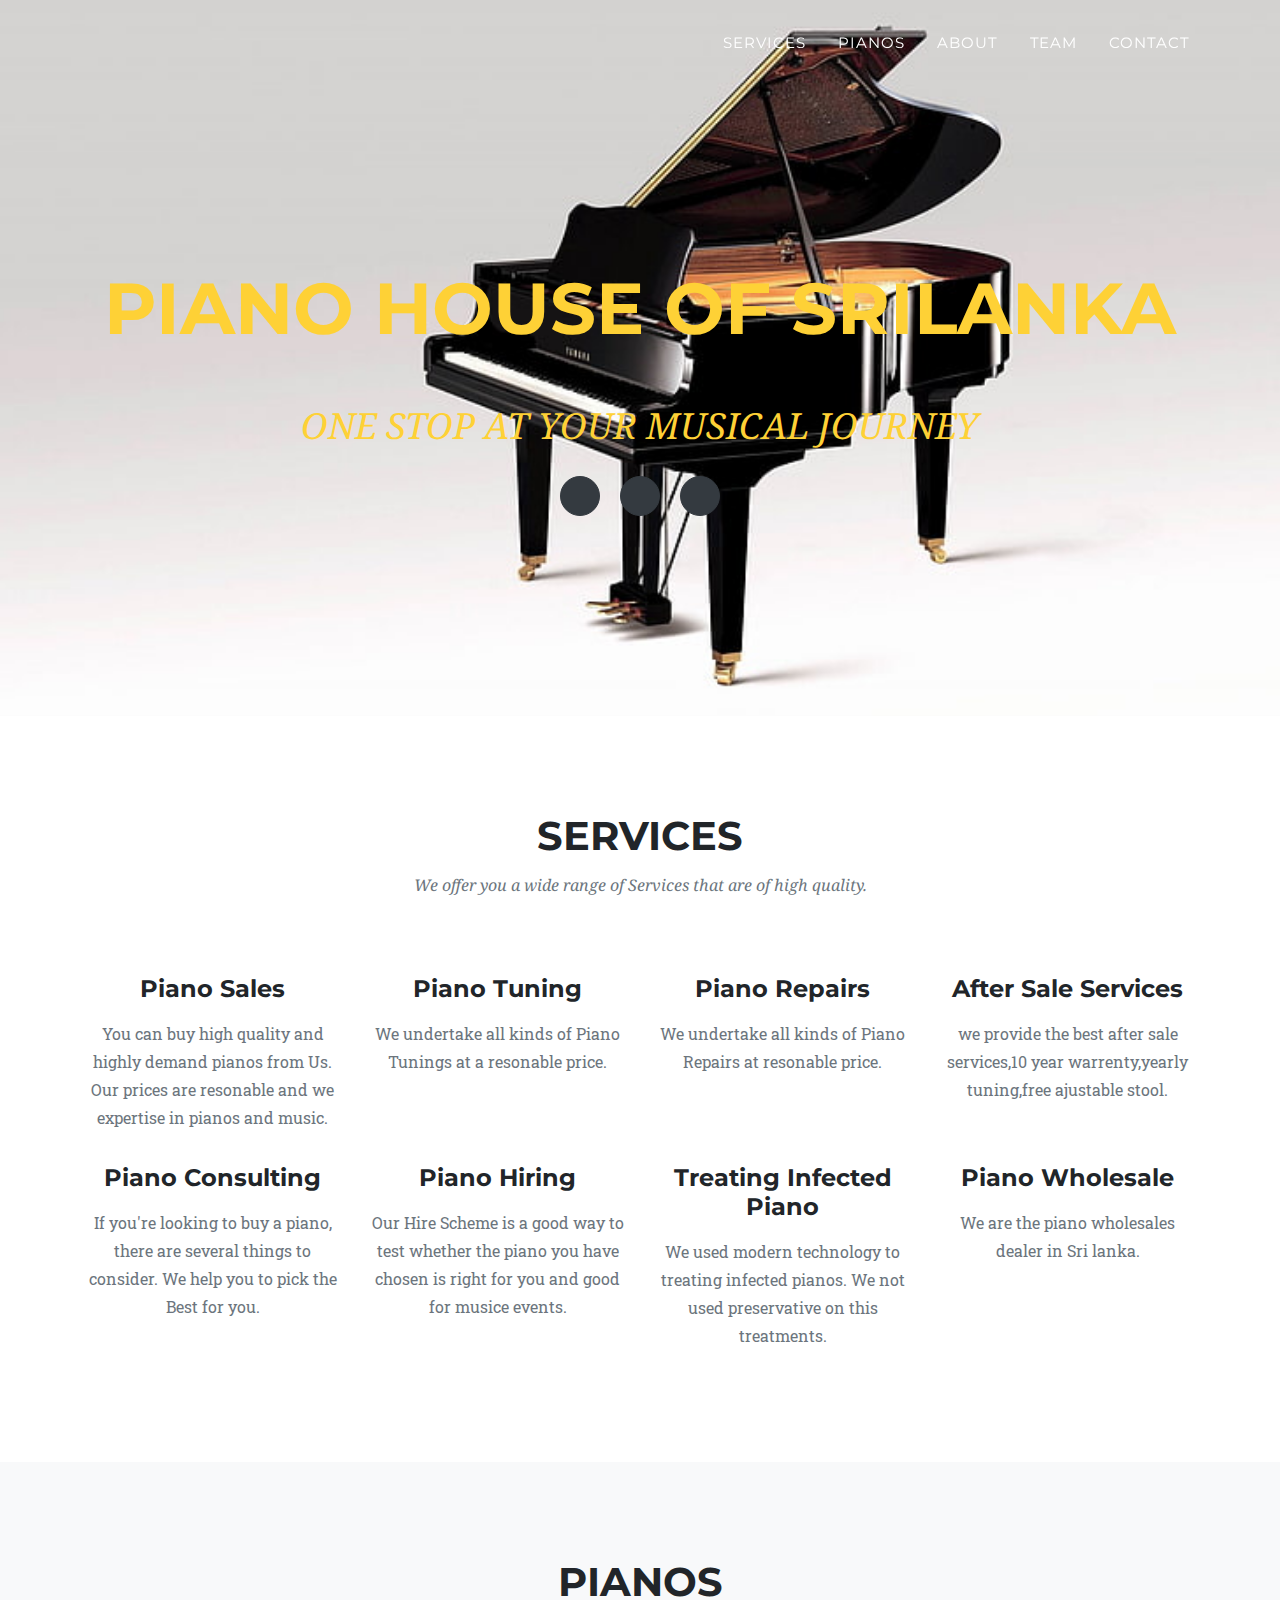
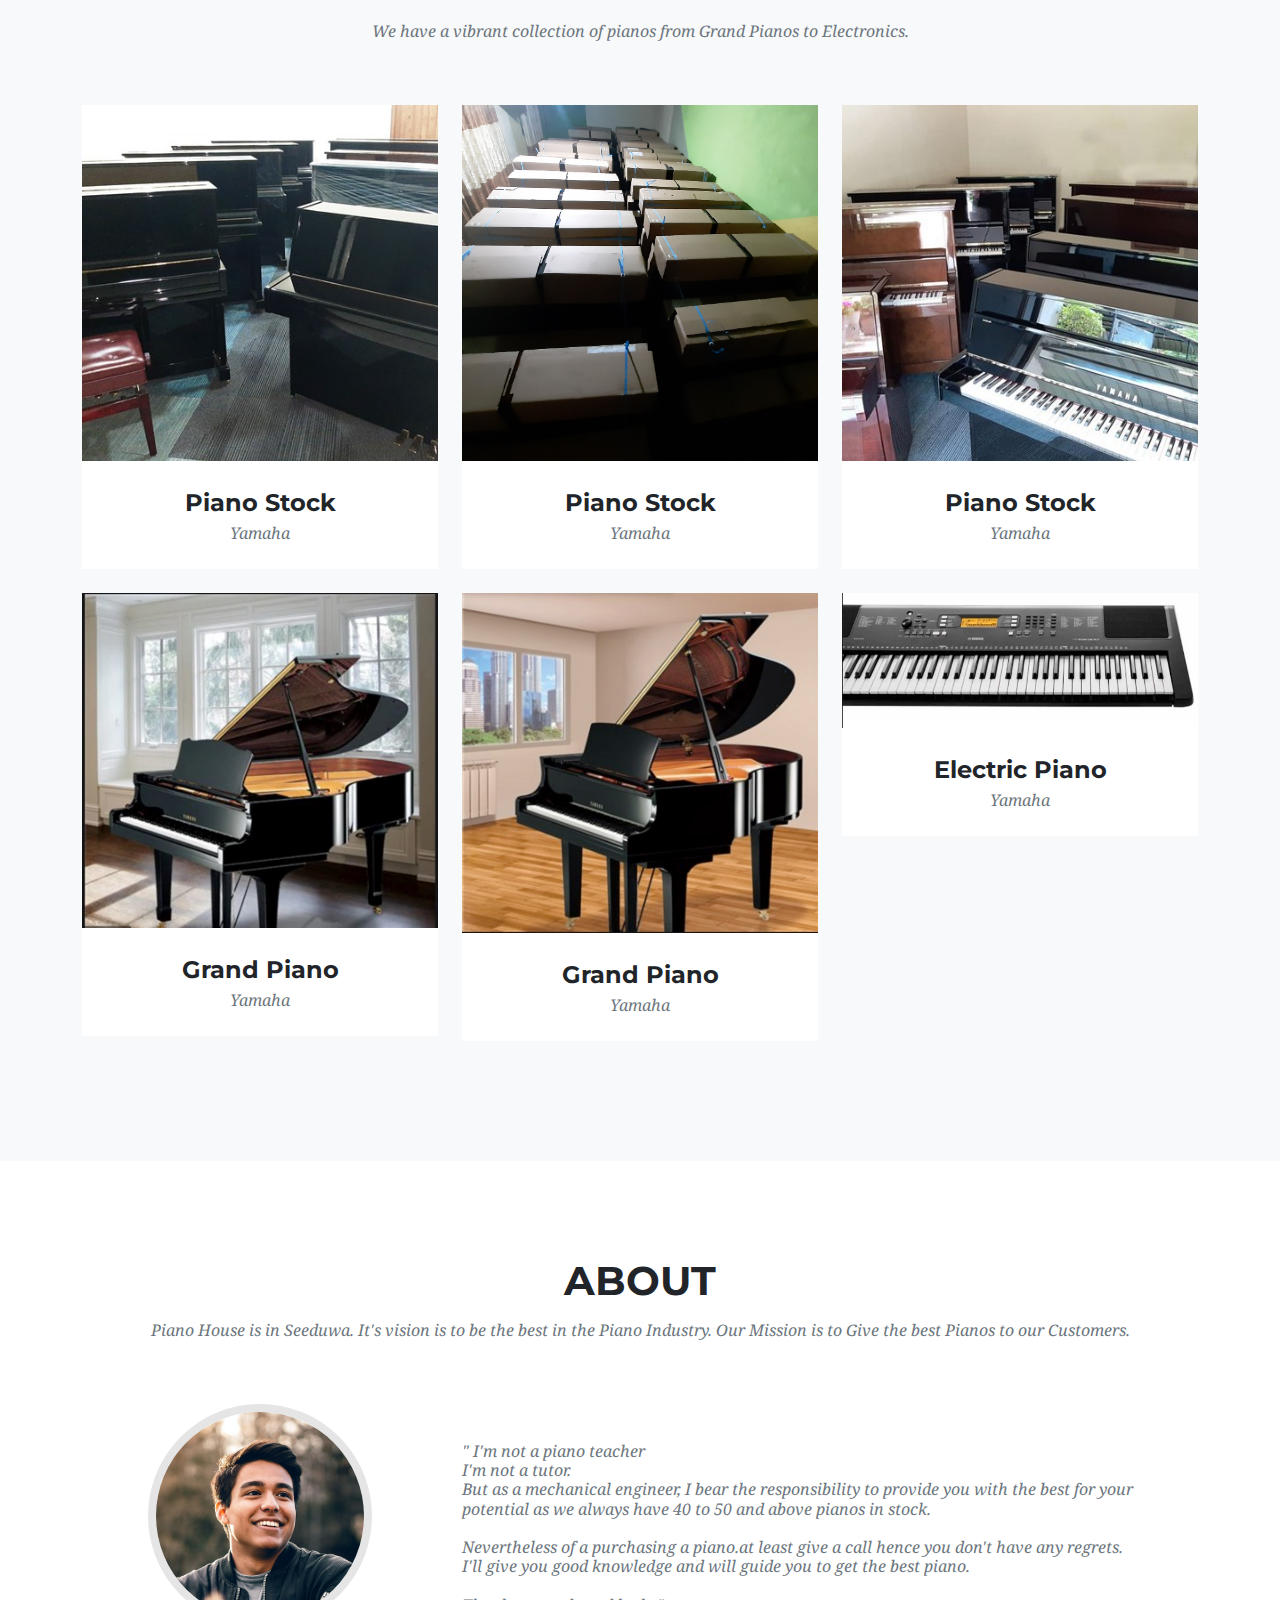
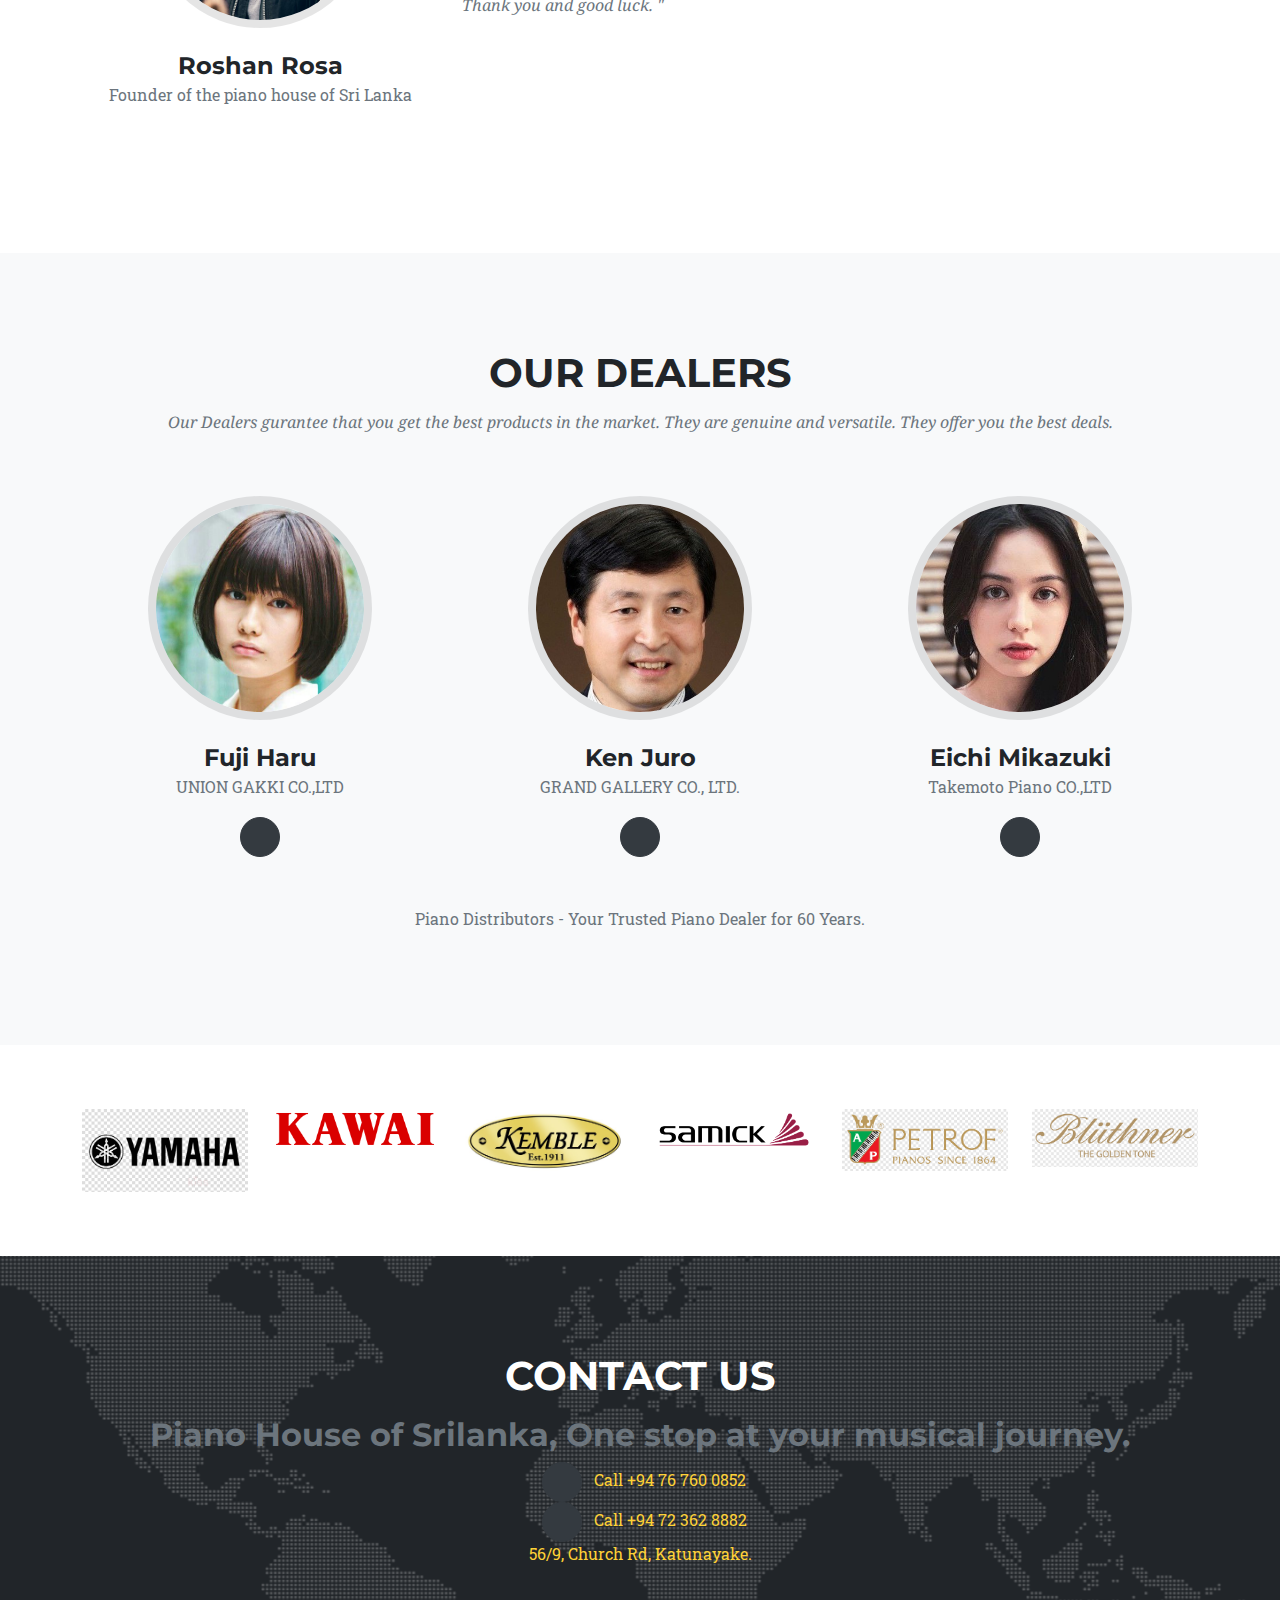
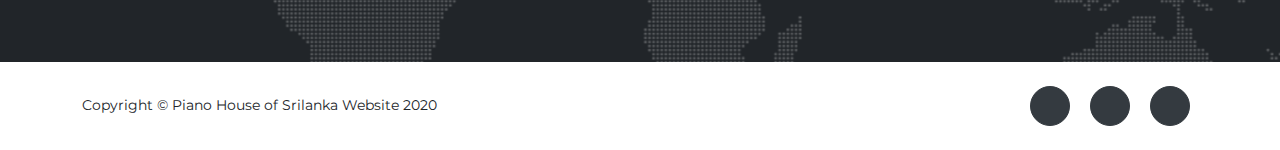
==== index.html @ be3d4d66 "adding img contacts" ====
<!DOCTYPE html>
<html lang="en">
   <head>
      <meta charset="utf-8" />
      <meta name="viewport" content="width=device-width, initial-scale=1, shrink-to-fit=no" />
      <meta name="google-site-verification" content="TEJGTUmBZfaEVVNAAMjhE0lJ-BXQefq81ctQKHA7eIo" />
      <!-- Meta Tag Manager -->
      <meta name="description" content="Piano House of Sri Lanka" />
      <meta name="description" content="buy piano" />
      <meta name="description" content="piano sale" />
      <meta name="description" content="piano for sale" />
      <meta name="description" content="piano shops" />
      <meta name="description" content="sri lanka piano shop" />
      <meta name="description" content="sri lanka piano sales" />
      <meta name="description" content="pianohouseofsrilanka" />
      <meta name="description" content="best piano sri lanka" />
      <meta name="description" content="sri lanka piano house" />
      <meta name="description" content="sri lanka piano shops" />
      <meta name="description" content="yamaha piano for sale" />
      <meta name="description" content="english piano for sale" />
      <meta name="description" content="digital pianos " />
      <meta name="description" content="digital piano for sale" />
      <meta name="description" content="electronic piano for sale" />
      <meta name="description" content="piano sale colombo" />
      <meta name="description" content="piano sale kalutara" />
      <meta name="description" content="piano sale gampaha" />
      <meta name="description" content="piano sale katunayake" />
      <meta name="description" content="piano sale galle" />
      <meta name="description" content="piano sale matara" />
      <meta name="description" content="piano sale rathnapura" />
      <meta name="description" content="piano importers" />
      <meta name="description" content="piano srilanka" />
      <meta name="description" content="piano jappan importers" />
      <meta name="author" content="Roshan Rosa" />
      <meta name="keywords" content="piano, piano sale , piano for sale, piano shops, piano shop, sri lanka piano shop ,sri lanka piano shops ,yamaha piano for sale ,english piano for sale, digital pianos,  digital piano for sale ,electronic piano for sale, piano sale ,colombo piano sale ,kalutara piano sale gampaha ,piano sale galle , piano sale matara ,piano sale rathnapura  ,piano importers" />
      <meta name="description" content="#piano for sale in sri lanka #piano shops in sri lanka #piano prices #rent a piano #yamaha pianos We appear for all mentioned above topics as www.pianosale.lk" />
      <!-- / Meta Tag Manager -->
      <meta name="author" content="Ayola Jayamaha" />
      <!-- Font Awesome icons (free version)-->
      <script src="https://use.fontawesome.com/releases/v5.12.1/js/all.js" crossorigin="anonymous"></script>
      <!-- Google fonts-->
      <link href="https://fonts.googleapis.com/css?family=Montserrat:400,700" rel="stylesheet" type="text/css" />
      <link href="https://fonts.googleapis.com/css?family=Droid+Serif:400,700,400italic,700italic" rel="stylesheet" type="text/css" />
      <link href="https://fonts.googleapis.com/css?family=Roboto+Slab:400,100,300,700" rel="stylesheet" type="text/css" />
      <!-- Core theme CSS (includes Bootstrap)-->
      <link href="css/styles.css" rel="stylesheet" />
   </head>
   <body id="page-top">
      <!-- Navigation-->
      <nav class="navbar navbar-expand-lg navbar-dark fixed-top" id="mainNav">
         <div class="container">
            <a class="navbar-brand js-scroll-trigger" href="#page-top"></a><button class="navbar-toggler navbar-toggler-right" type="button" data-toggle="collapse" data-target="#navbarResponsive" aria-controls="navbarResponsive" aria-expanded="false" aria-label="Toggle navigation">Menu<i class="fas fa-bars ml-1"></i></button>
            <div class="collapse navbar-collapse" id="navbarResponsive">
               <ul class="navbar-nav text-uppercase ml-auto">
                  <li class="nav-item"><a class="nav-link js-scroll-trigger" href="#services">Services</a></li>
                  <li class="nav-item"><a class="nav-link js-scroll-trigger" href="#portfolio">Pianos</a></li>
                  <li class="nav-item"><a class="nav-link js-scroll-trigger" href="#about">About</a></li>
                  <li class="nav-item"><a class="nav-link js-scroll-trigger" href="#team">Team</a></li>
                  <li class="nav-item"><a class="nav-link js-scroll-trigger" href="#contact">Contact</a></li>
               </ul>
            </div>
         </div>
      </nav>
      <!-- Masthead-->
      <header class="masthead">
         <div class="container">
            <div class="masthead-heading text-uppercase">piano house of srilanka</div>
            <div class="masthead-subheading text-uppercase">one stop at your musical journey</div>
            
            <a class="btn btn-dark btn-social mx-2" href="https://www.facebook.com/pianohouseofsrilanka/"><i class="fab fa-twitter" style="color:yellow" ></i></a>
            <a class="btn btn-dark btn-social mx-2" href="https://www.facebook.com/pianohouseofsrilanka/"><i class="fab fa-facebook-f" style="color:yellow" ></i></a>
           <a class="btn btn-dark btn-social mx-2" href="https://www.instagram.com/piano_house_of_srilanka/?igshid=o3puagsp9j3v"><i class="fab fa-instagram-square" style="color:yellow" ></i></a>
                          </div>
         </div>
      </header>
      <!-- Services-->
      <section class="page-section" id="services">
         <div class="container">
            <div class="text-center">
               <h2 class="section-heading text-uppercase">Services</h2>
               <h3 class="section-subheading text-muted">We offer you a wide range of Services that are of high quality.</h3>
            </div>
            <div class="row text-center">
               <div class="col-md-3">
                  <span class="fa-stack fa-4x"><i class="fas fa-circle fa-stack-2x text-primary"></i><i class="fas fa-shopping-cart fa-stack-1x fa-inverse"></i><i class="fas fa-lightbulb"></i></span>
                  <h4 class="my-3">Piano Sales</h4>
                  <p class="text-muted">You can buy high quality and highly demand pianos from Us. Our prices are resonable and we expertise in pianos and music.</p>
               </div>
               <div class="col-md-3">
                  <span class="fa-stack fa-4x"><i class="fas fa-circle fa-stack-2x text-primary"></i><i class="fas fa-laptop fa-stack-1x fa-inverse"></i></span>
                  <h4 class="my-3">Piano Tuning</h4>
                  <p class="text-muted">We undertake all kinds of Piano Tunings at a resonable price.</p>
               </div>
               <div class="col-md-3">
                  <span class="fa-stack fa-4x"><i class="fas fa-circle fa-stack-2x text-primary"></i><i class="fas fa-lightbulb fa-stack-1x fa-inverse"></i></span>
                  <h4 class="my-3">Piano Repairs</h4>
                  <p class="text-muted">We undertake all kinds of Piano Repairs at resonable price.</p>
               </div>
               <div class="col-md-3">
                  <span class="fa-stack fa-4x"><i class="fas fa-circle fa-stack-2x text-primary"></i><i class="fas fas fa-concierge-bell fa-stack-1x fa-inverse"></i></span>
                  <h4 class="my-3">After Sale Services</h4>
                  <p class="text-muted">we provide the best after sale services,10 year warrenty,yearly tuning,free ajustable stool.</p>
               </div>
               <div class="col-md-3">
                  <span class="fa-stack fa-4x"><i class="fas fa-circle fa-stack-2x text-primary"></i><i class="fas fa-chalkboard-teacher fa-stack-1x fa-inverse"></i><i class="fas fa-lightbulb"></i></span>
                  <h4 class="my-3">Piano Consulting</h4>
                  <p class="text-muted">If you're looking to buy a piano, there are several things to consider. We help you to pick the Best for you.</p>
               </div>
               <div class="col-md-3">
                  <span class="fa-stack fa-4x"><i class="fas fa-circle fa-stack-2x text-primary"></i><i class="fas fa-dolly-flatbed fa-stack-1x fa-inverse"></i></span>
                  <h4 class="my-3">Piano Hiring</h4>
                  <p class="text-muted">Our Hire Scheme is a good way to test whether the piano you have chosen is right for you and good for musice events.</p>
               </div>
               <div class="col-md-3">
                  <span class="fa-stack fa-4x"><i class="fas fa-circle fa-stack-2x text-primary"></i><i class="fas fa-clinic-medical fa-stack-1x fa-inverse"></i></span>
                  <h4 class="my-3">Treating Infected Piano</h4>
                  <p class="text-muted">We used modern technology to treating infected pianos. We not used preservative on this treatments.</p>
               </div>
               <div class="col-md-3">
                  <span class="fa-stack fa-4x"><i class="fas fa-circle fa-stack-2x text-primary"></i><i class="fas fa-cubes fa-stack-1x fa-inverse"></i></span>
                  <h4 class="my-3">Piano Wholesale</h4>
                  <p class="text-muted">We are the piano wholesales dealer in Sri lanka.</p>
               </div>
            </div>
         </div>
      </section>
      <!-- Pianos Grid-->
      <section class="page-section bg-light" id="portfolio">
         <div class="container">
            <div class="text-center">
               <h2 class="section-heading text-uppercase">Pianos</h2>
               <h3 class="section-subheading text-muted">We have a vibrant collection of pianos from Grand Pianos to Electronics.</h3>
            </div>
            <div class="row">
               <div class="col-lg-4 col-sm-6 mb-4">
                  <div class="portfolio-item">
                     <a class="portfolio-link" data-toggle="modal" href="#portfolioModal1"
                        >
                        <div class="portfolio-hover">
                           <div class="portfolio-hover-content"><i class="fas fa-plus fa-3x"></i></div>
                        </div>
                        <img class="img-fluid" src="assets/img/portfolio/ph-stock-1.jpg" alt=""
                           />
                     </a>
                     <div class="portfolio-caption">
                        <div class="portfolio-caption-heading">Piano Stock</div>
                        <div class="portfolio-caption-subheading text-muted">Yamaha</div>
                     </div>
                  </div>
               </div>
               <div class="col-lg-4 col-sm-6 mb-4">
                  <div class="portfolio-item">
                     <a class="portfolio-link" data-toggle="modal" href="#portfolioModal1"
                        >
                        <div class="portfolio-hover">
                           <div class="portfolio-hover-content"><i class="fas fa-plus fa-3x"></i></div>
                        </div>
                        <img class="img-fluid" src="assets/img/portfolio/ph-stock-2.jpg" alt=""
                           />
                     </a>
                     <div class="portfolio-caption">
                        <div class="portfolio-caption-heading">Piano Stock</div>
                        <div class="portfolio-caption-subheading text-muted">Yamaha</div>
                     </div>
                  </div>
               </div>
               <div class="col-lg-4 col-sm-6 mb-4">
                  <div class="portfolio-item">
                     <a class="portfolio-link" data-toggle="modal" href="#portfolioModal1"
                        >
                        <div class="portfolio-hover">
                           <div class="portfolio-hover-content"><i class="fas fa-plus fa-3x"></i></div>
                        </div>
                        <img class="img-fluid" src="assets/img/portfolio/ph-stock-3.jpg" alt=""
                           />
                     </a>
                     <div class="portfolio-caption">
                        <div class="portfolio-caption-heading">Piano Stock</div>
                        <div class="portfolio-caption-subheading text-muted">Yamaha</div>
                     </div>
                  </div>
               </div>
               <div class="col-lg-4 col-sm-6 mb-4">
                  <div class="portfolio-item">
                     <a class="portfolio-link" data-toggle="modal" href="#portfolioModal1"
                        >
                        <div class="portfolio-hover">
                           <div class="portfolio-hover-content"><i class="fas fa-plus fa-3x"></i></div>
                        </div>
                        <img class="img-fluid" src="assets/img/portfolio/GrandPiano1.jpeg" alt=""
                           />
                     </a>
                     <div class="portfolio-caption">
                        <div class="portfolio-caption-heading">Grand Piano</div>
                        <div class="portfolio-caption-subheading text-muted">Yamaha</div>
                     </div>
                  </div>
               </div>
               <div class="col-lg-4 col-sm-6 mb-4">
                  <div class="portfolio-item">
                     <a class="portfolio-link" data-toggle="modal" href="#portfolioModal2"
                        >
                        <div class="portfolio-hover">
                           <div class="portfolio-hover-content"><i class="fas fa-plus fa-3x"></i></div>
                        </div>
                        <img class="img-fluid" src="assets/img/portfolio/GrandPiano2.jpeg" alt=""
                           />
                     </a>
                     <div class="portfolio-caption">
                        <div class="portfolio-caption-heading">Grand Piano</div>
                        <div class="portfolio-caption-subheading text-muted">Yamaha</div>
                     </div>
                  </div>
               </div>
               <div class="col-lg-4 col-sm-6 mb-4">
                  <div class="portfolio-item">
                     <a class="portfolio-link" data-toggle="modal" href="#portfolioModal3"
                        >
                        <div class="portfolio-hover">
                           <div class="portfolio-hover-content"><i class="fas fa-plus fa-3x"></i></div>
                        </div>
                        <img class="img-fluid" src="assets/img/portfolio/ElectricPiano1.jpeg" alt=""
                           />
                     </a>
                     <div class="portfolio-caption">
                        <div class="portfolio-caption-heading">Electric Piano</div>
                        <div class="portfolio-caption-subheading text-muted">Yamaha</div>
                     </div>
                  </div>
               </div>
               
            </div>
         </div>
      </section>
      <!-- About-->
      <section class="page-section" id="about">
         <div class="container">
            <div class="text-center">
               <h2 class="section-heading text-uppercase">About</h2>
               <h3 class="section-subheading text-muted">Piano House is in Seeduwa. It's vision is to be the best in the Piano Industry. Our Mission is to Give the best Pianos to our Customers.</h3>
            </div>
             <div class="row">
            <div class="col-lg-4 col-sm-6">
               <div class="team-member">
                  <img class="mx-auto rounded-circle" src="assets/img/team/2.jpg" alt="" />
                  <h4>Roshan Rosa</h4>
                  <p class="text-muted">Founder of the piano house of Sri Lanka</p>
               </div>
            </div>
            
            <div class="col-lg-8 col-sm-6">
                  <h3 class="section-subheading text-muted">
                      <br/><br/>" I'm not a piano teacher<br/>
                      I'm not a tutor.<br/>
                      But as a mechanical engineer, I bear the responsibility to provide you with the best for your potential as we always have 40 to 50 and above pianos in stock.<br/><br/>
                      Nevertheless of a purchasing a piano.at least give a call hence you don't have any regrets.<br/>
                      I'll give you good knowledge and will guide you to get the best piano.<br/><br/>
                      Thank you and good luck. "<br/>
                      </h3>
               </div>
            </div>
             </div>
         </div>
      </section>
      <!-- Team-->
      <section class="page-section bg-light" id="team">
         <div class="container">
            <div class="text-center">
               <h2 class="section-heading text-uppercase">Our Dealers</h2>
               <h3 class="section-subheading text-muted">Our Dealers gurantee that you get the best products in the market. They are genuine and versatile. They offer you the best deals.</h3>
            </div>
            <div class="row">
               <div class="col-lg-4">
                  <div class="team-member">
                     <img class="mx-auto rounded-circle" src="assets/img/team/4.jpg" alt="" />
                     <h4>Fuji Haru</h4>
                     <p class="text-muted">UNION GAKKI CO.,LTD</p>
                     <a class="btn btn-dark btn-social mx-2" href="http://www.piano-pc.co.jp/english/"><i class="fab fa-internet-explorer"></i></a>
                  </div>
               </div>
               <div class="col-lg-4">
                  <div class="team-member">
                     <img class="mx-auto rounded-circle" src="assets/img/team/5.jpg" alt="" />
                     <h4>Ken Juro</h4>
                     <p class="text-muted">GRAND GALLERY CO., LTD.</p>
                     <a class="btn btn-dark btn-social mx-2" href="http://export.grandg.com/en/"><i class="fab fa-internet-explorer"></i></a>
                  </div>
               </div>
               <div class="col-lg-4">
                  <div class="team-member">
                     <img class="mx-auto rounded-circle" src="assets/img/team/6.jpg" alt="" />
                     <h4>Eichi Mikazuki</h4>
                     <p class="text-muted">Takemoto Piano CO.,LTD</p>
                     <a class="btn btn-dark btn-social mx-2" href="http://www.used-piano.com/"><i class="fab fa-internet-explorer"></i></a>
                  </div>
               </div>
            </div>
            <div class="row">
               <div class="col-lg-8 mx-auto text-center">
                  <p class="large text-muted">Piano Distributors - Your Trusted Piano Dealer for 60 Years.</p>
               </div>
            </div>
         </div>
      </section>
      <!-- Partners-->
      <section class="py-5">
         <div class="container">
            <div class="row">
               <div class="col-md-2 col-sm-6 my-3">
                  <a href="#!"><img class="img-fluid d-block mx-auto" src="assets/img/logos/kissclipart-yamaha-corporation-logo-musical-instruments-audiov-2fdc190989fdd076.png" alt="" /></a>
               </div>
               <div class="col-md-2 col-sm-6 my-3">
                  <a href="#!"><img class="img-fluid d-block mx-auto" src="assets/img/logos/KAWAI-Logo.svg - Copy - Copy.png" alt="" /></a>
               </div>
               <div class="col-md-2 col-sm-6 my-3">
                  <a href="#!"><img class="img-fluid d-block mx-auto" src="assets/img/logos/Kemble_logo - Copy.jpg" alt="" /></a>
               </div>
               <div class="col-md-2 col-sm-6 my-3">
                  <a href="#!"><img class="img-fluid d-block mx-auto" src="assets/img/logos/Samick_logo_2.png" alt="" /></a>
               </div>
               <div class="col-md-2 col-sm-6 my-3">
                  <a href="#!"><img class="img-fluid d-block mx-auto" src="assets/img/logos/petrof-hradec-kralove-piano-maintenance-c-bechstein-piano-png-clip-art.png" alt="" /></a>
               </div>
               <div class="col-md-2 col-sm-6 my-3">
                  <a href="#!"><img class="img-fluid d-block mx-auto" src="assets/img/logos/png-transparent-bluthner-grand-piano-fazioli-pipe-organ-kawai-musical-instruments-text-piano-logo.png" alt="" /></a>
               </div>
            </div>
         </div>
      </section>
      <!-- Contact-->
      <section class="page-section" id="contact">
         <div class="container">
            <div class="text-center">
               <h2 class="section-heading text-uppercase">Contact Us</h2>
               <h2 class="section-subheading text-muted">Piano House of Srilanka, One stop at your musical journey.</h2>
                <a class="btn btn-dark btn-social mx-2" href="tel:+94767600852"><i class="fab fa-call" style="color:yellow" ></i></a>
                <a href="tel:+94767600852">Call +94 76 760 0852</a>
                
                <br/>
               <a class="btn btn-dark btn-social mx-2" href="tel:+94723628882">
                   <i class="fab fa-mobile" style="color:yellow"></i></a>
               <a href="tel:+94723628882">Call +94 72 362 8882</a>
               
               <br/>
               <a href="https://www.google.com/maps/place/Piano+House+of+Sri+Lanka/@7.1425264,79.8781505,15z/data=!4m5!3m4!1s0x0:0x9ba2bb009763ac08!8m2!3d7.1425264!4d79.8781505">56/9, Church Rd, Katunayake.</a><br/>
            </div>
           
         </div>
      </section>
      <!-- Footer-->
      <footer class="footer py-4">
         <div class="container">
            <div class="row align-items-center">
               <div class="col-lg-6 text-lg-left">Copyright © Piano House of Srilanka Website 2020</div>
               <div class="col-lg-2 my-3 my-lg-0">
                  
               </div>
               <div class="col-lg-4 text-lg-right">
                   <a class="btn btn-dark btn-social mx-2" href="https://www.facebook.com/pianohouseofsrilanka/"><i class="fab fa-twitter"></i></a>
                   <a class="btn btn-dark btn-social mx-2" href="https://www.facebook.com/pianohouseofsrilanka/"><i class="fab fa-facebook-f"></i></a>
                   <a class="btn btn-dark btn-social mx-2" href="https://www.instagram.com/piano_house_of_srilanka/?igshid=o3puagsp9j3v"><i class="fab fa-instagram-square"></i></a>
                   </div>
            </div>
         </div>
      </footer>
      <!-- Portfolio Modals--><!-- Modal 1-->
      <div class="portfolio-modal modal fade" id="portfolioModal1" tabindex="-1" role="dialog" aria-hidden="true">
         <div class="modal-dialog">
            <div class="modal-content">
               <div class="close-modal" data-dismiss="modal"><img src="assets/img/close-icon.svg" /></div>
               <div class="container">
                  <div class="row justify-content-center">
                     <div class="col-lg-8">
                        <div class="modal-body">
                           <!-- Project Details Go Here-->
                           <h2 class="text-uppercase">Piano Stock</h2>
                           <p class="item-intro text-muted">New Stock Just Arrived!</p>
                           <img class="img-fluid d-block mx-auto" src="assets/img/portfolio/01-full.jpg" alt="" />
                           <p> Best Upright Piano collection you could find in SriLanka.
                           Best pianos of Samick, Petrof and Bliithner.
                           Avialable to prices which you can afford.<br/>

                           New Stock Just Arrived!<br/>
                           Shipped from Singappore.<br/>
                           With best priceses in SriLankan Piano market ever.
                           Now you can afford the best of the best.<br/>
                           Hurry Up<br/>

                           Upright collection of Yamaha, Kawaki and Kemble.<br/>
                           Avialable at the store it self at the moment.<br/>
                           With reasonable priceses.<br/></p>
                           <ul class="list-inline">
                              <li>Date: September 2020</li>
                              <li>Category: Piano Stocks</li>
                           </ul>
                           <button class="btn btn-primary" data-dismiss="modal" type="button"><i class="fas fa-times mr-1"></i>Close Infor</button>
                        </div>
                     </div>
                  </div>
               </div>
            </div>
         </div>
      </div>
      <!-- Modal 2-->
      <div class="portfolio-modal modal fade" id="portfolioModal2" tabindex="-1" role="dialog" aria-hidden="true">
         <div class="modal-dialog">
            <div class="modal-content">
               <div class="close-modal" data-dismiss="modal"><img src="assets/img/close-icon.svg" /></div>
               <div class="container">
                  <div class="row justify-content-center">
                     <div class="col-lg-8">
                        <div class="modal-body">
                           <!-- Project Details Go Here-->
                           <h2 class="text-uppercase">Project Name</h2>
                           <p class="item-intro text-muted">Lorem ipsum dolor sit amet consectetur.</p>
                           <img class="img-fluid d-block mx-auto" src="assets/img/portfolio/02-full.jpg" alt="" />
                           <p>Use this area to describe your project. Lorem ipsum dolor sit amet, consectetur adipisicing elit. Est blanditiis dolorem culpa incidunt minus dignissimos deserunt repellat aperiam quasi sunt officia expedita beatae cupiditate, maiores repudiandae, nostrum, reiciendis facere nemo!</p>
                           <ul class="list-inline">
                              <li>Date: January 2020</li>
                              <li>Client: Explore</li>
                              <li>Category: Graphic Design</li>
                           </ul>
                           <button class="btn btn-primary" data-dismiss="modal" type="button"><i class="fas fa-times mr-1"></i>Close Project</button>
                        </div>
                     </div>
                  </div>
               </div>
            </div>
         </div>
      </div>
      <!-- Modal 3-->
      <div class="portfolio-modal modal fade" id="portfolioModal3" tabindex="-1" role="dialog" aria-hidden="true">
         <div class="modal-dialog">
            <div class="modal-content">
               <div class="close-modal" data-dismiss="modal"><img src="assets/img/close-icon.svg" /></div>
               <div class="container">
                  <div class="row justify-content-center">
                     <div class="col-lg-8">
                        <div class="modal-body">
                           <!-- Project Details Go Here-->
                           <h2 class="text-uppercase">Project Name</h2>
                           <p class="item-intro text-muted">Lorem ipsum dolor sit amet consectetur.</p>
                           <img class="img-fluid d-block mx-auto" src="assets/img/portfolio/03-full.jpg" alt="" />
                           <p>Use this area to describe your project. Lorem ipsum dolor sit amet, consectetur adipisicing elit. Est blanditiis dolorem culpa incidunt minus dignissimos deserunt repellat aperiam quasi sunt officia expedita beatae cupiditate, maiores repudiandae, nostrum, reiciendis facere nemo!</p>
                           <ul class="list-inline">
                              <li>Date: January 2020</li>
                              <li>Client: Finish</li>
                              <li>Category: Identity</li>
                           </ul>
                           <button class="btn btn-primary" data-dismiss="modal" type="button"><i class="fas fa-times mr-1"></i>Close Project</button>
                        </div>
                     </div>
                  </div>
               </div>
            </div>
         </div>
      </div>
      <!-- Modal 4-->
      <div class="portfolio-modal modal fade" id="portfolioModal4" tabindex="-1" role="dialog" aria-hidden="true">
         <div class="modal-dialog">
            <div class="modal-content">
               <div class="close-modal" data-dismiss="modal"><img src="assets/img/close-icon.svg" /></div>
               <div class="container">
                  <div class="row justify-content-center">
                     <div class="col-lg-8">
                        <div class="modal-body">
                           <!-- Project Details Go Here-->
                           <h2 class="text-uppercase">Project Name</h2>
                           <p class="item-intro text-muted">Lorem ipsum dolor sit amet consectetur.</p>
                           <img class="img-fluid d-block mx-auto" src="assets/img/portfolio/04-full.jpg" alt="" />
                           <p>Use this area to describe your project. Lorem ipsum dolor sit amet, consectetur adipisicing elit. Est blanditiis dolorem culpa incidunt minus dignissimos deserunt repellat aperiam quasi sunt officia expedita beatae cupiditate, maiores repudiandae, nostrum, reiciendis facere nemo!</p>
                           <ul class="list-inline">
                              <li>Date: January 2020</li>
                              <li>Client: Lines</li>
                              <li>Category: Branding</li>
                           </ul>
                           <button class="btn btn-primary" data-dismiss="modal" type="button"><i class="fas fa-times mr-1"></i>Close Project</button>
                        </div>
                     </div>
                  </div>
               </div>
            </div>
         </div>
      </div>
      <!-- Modal 5-->
      <div class="portfolio-modal modal fade" id="portfolioModal5" tabindex="-1" role="dialog" aria-hidden="true">
         <div class="modal-dialog">
            <div class="modal-content">
               <div class="close-modal" data-dismiss="modal"><img src="assets/img/close-icon.svg" /></div>
               <div class="container">
                  <div class="row justify-content-center">
                     <div class="col-lg-8">
                        <div class="modal-body">
                           <!-- Project Details Go Here-->
                           <h2 class="text-uppercase">Project Name</h2>
                           <p class="item-intro text-muted">Lorem ipsum dolor sit amet consectetur.</p>
                           <img class="img-fluid d-block mx-auto" src="assets/img/portfolio/05-full.jpg" alt="" />
                           <p>Use this area to describe your project. Lorem ipsum dolor sit amet, consectetur adipisicing elit. Est blanditiis dolorem culpa incidunt minus dignissimos deserunt repellat aperiam quasi sunt officia expedita beatae cupiditate, maiores repudiandae, nostrum, reiciendis facere nemo!</p>
                           <ul class="list-inline">
                              <li>Date: January 2020</li>
                              <li>Client: Southwest</li>
                              <li>Category: Website Design</li>
                           </ul>
                           <button class="btn btn-primary" data-dismiss="modal" type="button"><i class="fas fa-times mr-1"></i>Close Project</button>
                        </div>
                     </div>
                  </div>
               </div>
            </div>
         </div>
      </div>
      <!-- Modal 6-->
      <div class="portfolio-modal modal fade" id="portfolioModal6" tabindex="-1" role="dialog" aria-hidden="true">
         <div class="modal-dialog">
            <div class="modal-content">
               <div class="close-modal" data-dismiss="modal"><img src="assets/img/close-icon.svg" /></div>
               <div class="container">
                  <div class="row justify-content-center">
                     <div class="col-lg-8">
                        <div class="modal-body">
                           <!-- Project Details Go Here-->
                           <h2 class="text-uppercase">Project Name</h2>
                           <p class="item-intro text-muted">Lorem ipsum dolor sit amet consectetur.</p>
                           <img class="img-fluid d-block mx-auto" src="assets/img/portfolio/06-full.jpg" alt="" />
                           <p>Use this area to describe your project. Lorem ipsum dolor sit amet, consectetur adipisicing elit. Est blanditiis dolorem culpa incidunt minus dignissimos deserunt repellat aperiam quasi sunt officia expedita beatae cupiditate, maiores repudiandae, nostrum, reiciendis facere nemo!</p>
                           <ul class="list-inline">
                              <li>Date: January 2020</li>
                              <li>Client: Window</li>
                              <li>Category: Photography</li>
                           </ul>
                           <button class="btn btn-primary" data-dismiss="modal" type="button"><i class="fas fa-times mr-1"></i>Close Project</button>
                        </div>
                     </div>
                  </div>
               </div>
            </div>
         </div>
      </div>
      <!-- Bootstrap core JS-->
      <script src="https://cdnjs.cloudflare.com/ajax/libs/jquery/3.4.1/jquery.min.js"></script>
      <script src="https://stackpath.bootstrapcdn.com/bootstrap/4.4.1/js/bootstrap.bundle.min.js"></script>
      <!-- Third party plugin JS-->
      <script src="https://cdnjs.cloudflare.com/ajax/libs/jquery-easing/1.4.1/jquery.easing.min.js"></script>
      <!-- Contact form JS-->
      <script src="assets/mail/jqBootstrapValidation.js"></script>
      <script src="assets/mail/contact_me.js"></script>
      <!-- Core theme JS-->
      <script src="js/scripts.js"></script>
   </body>
</html>
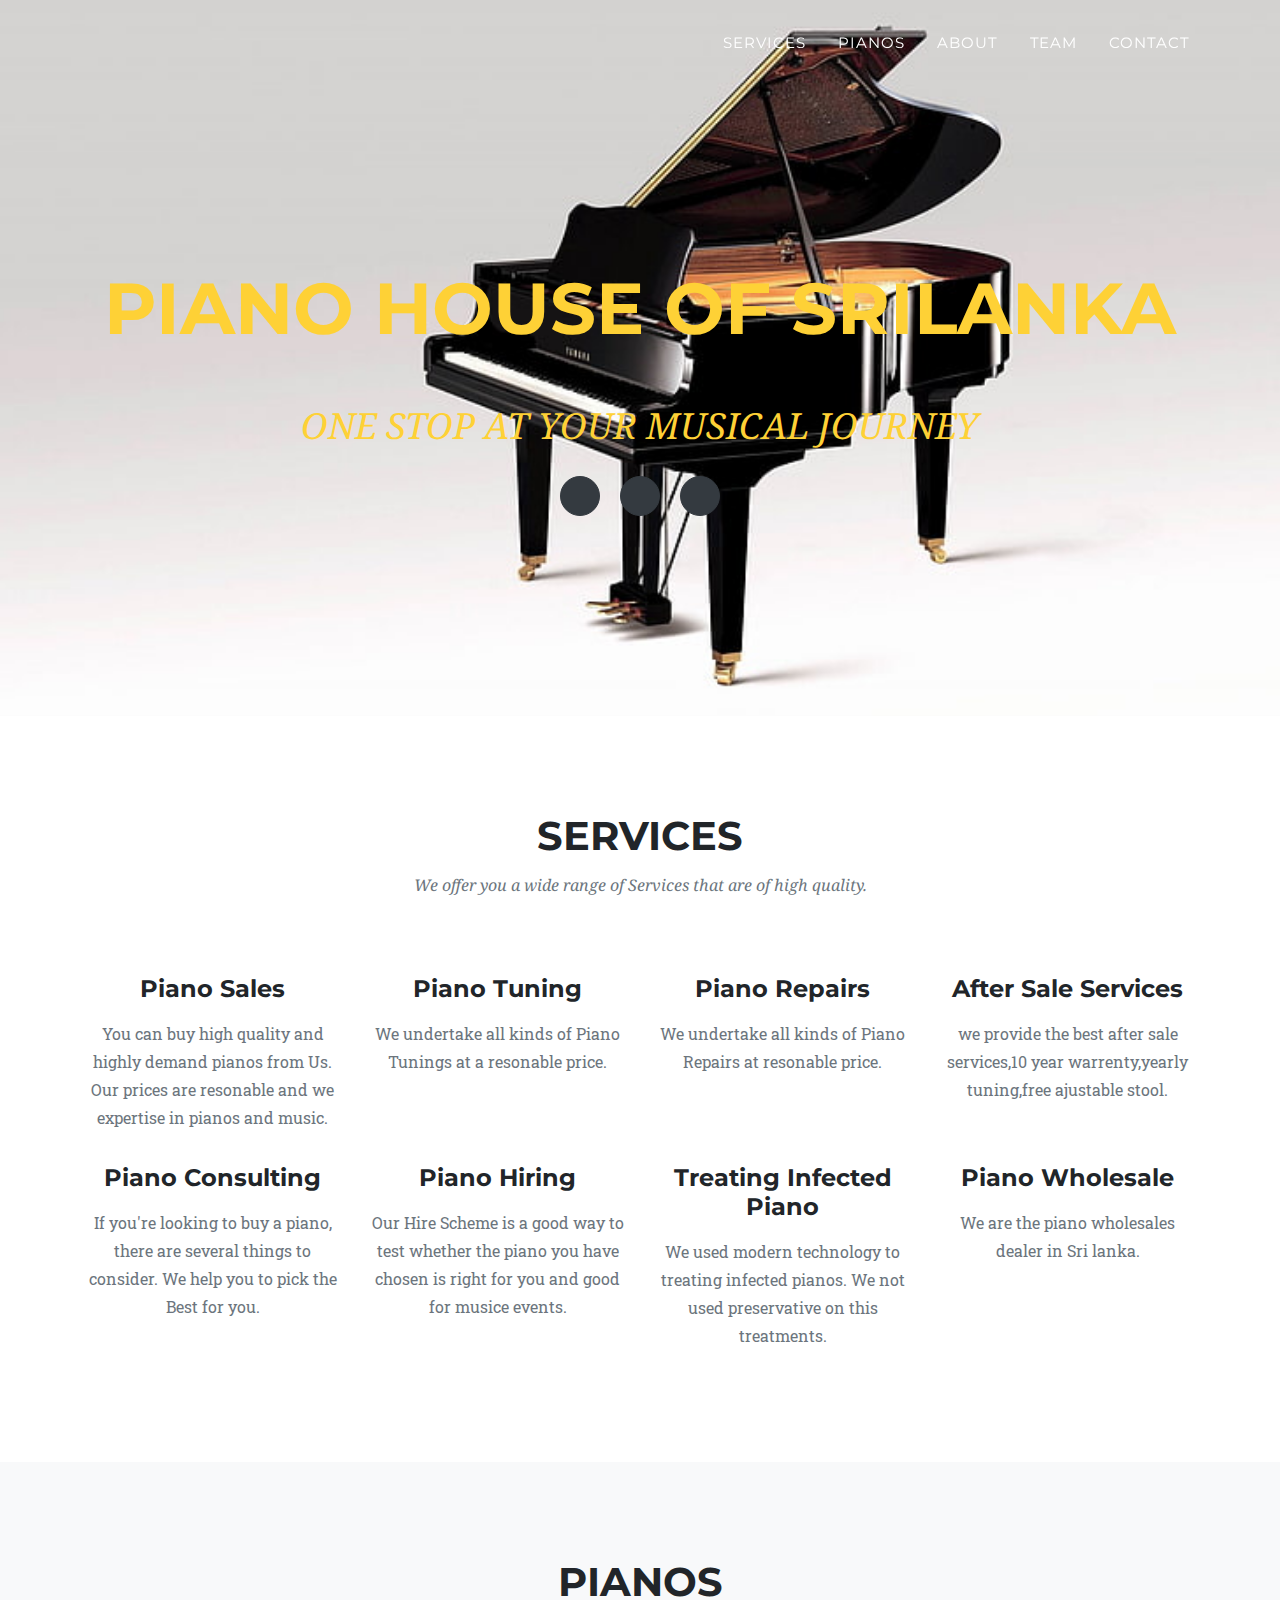
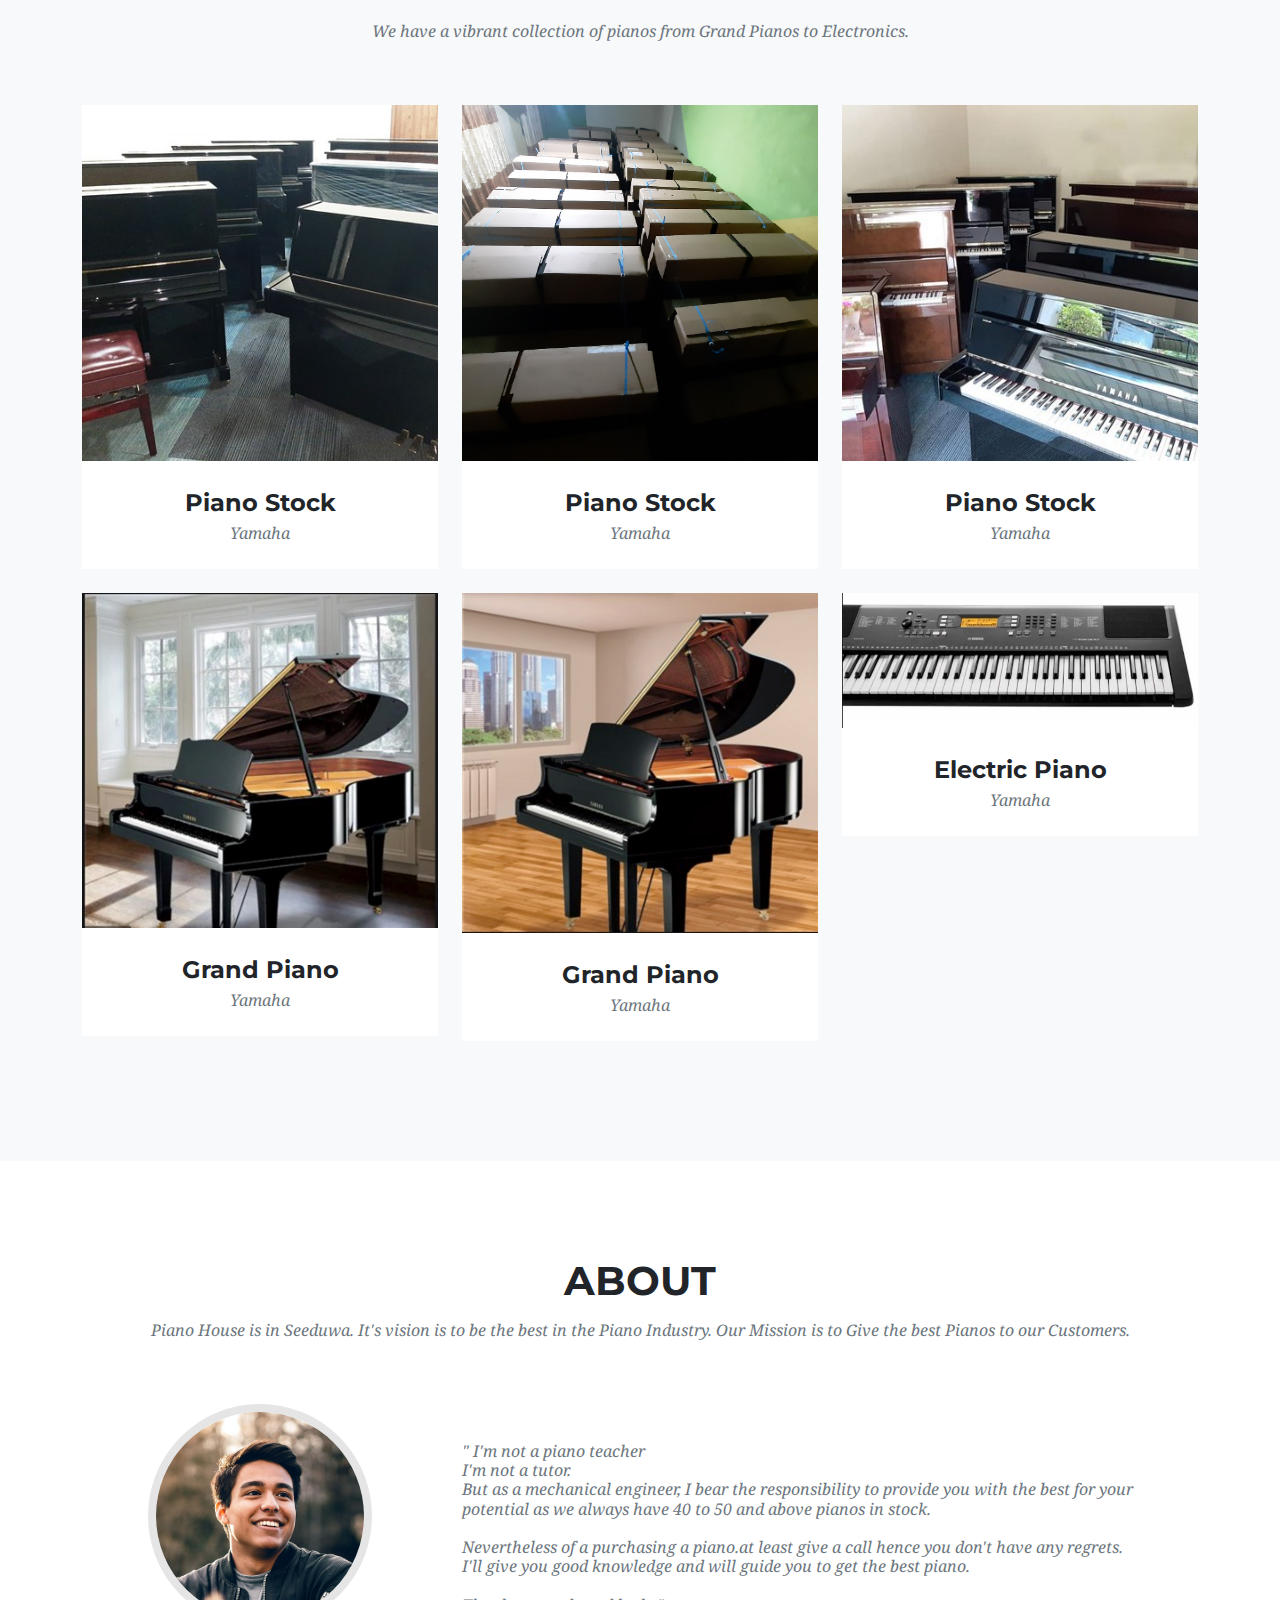
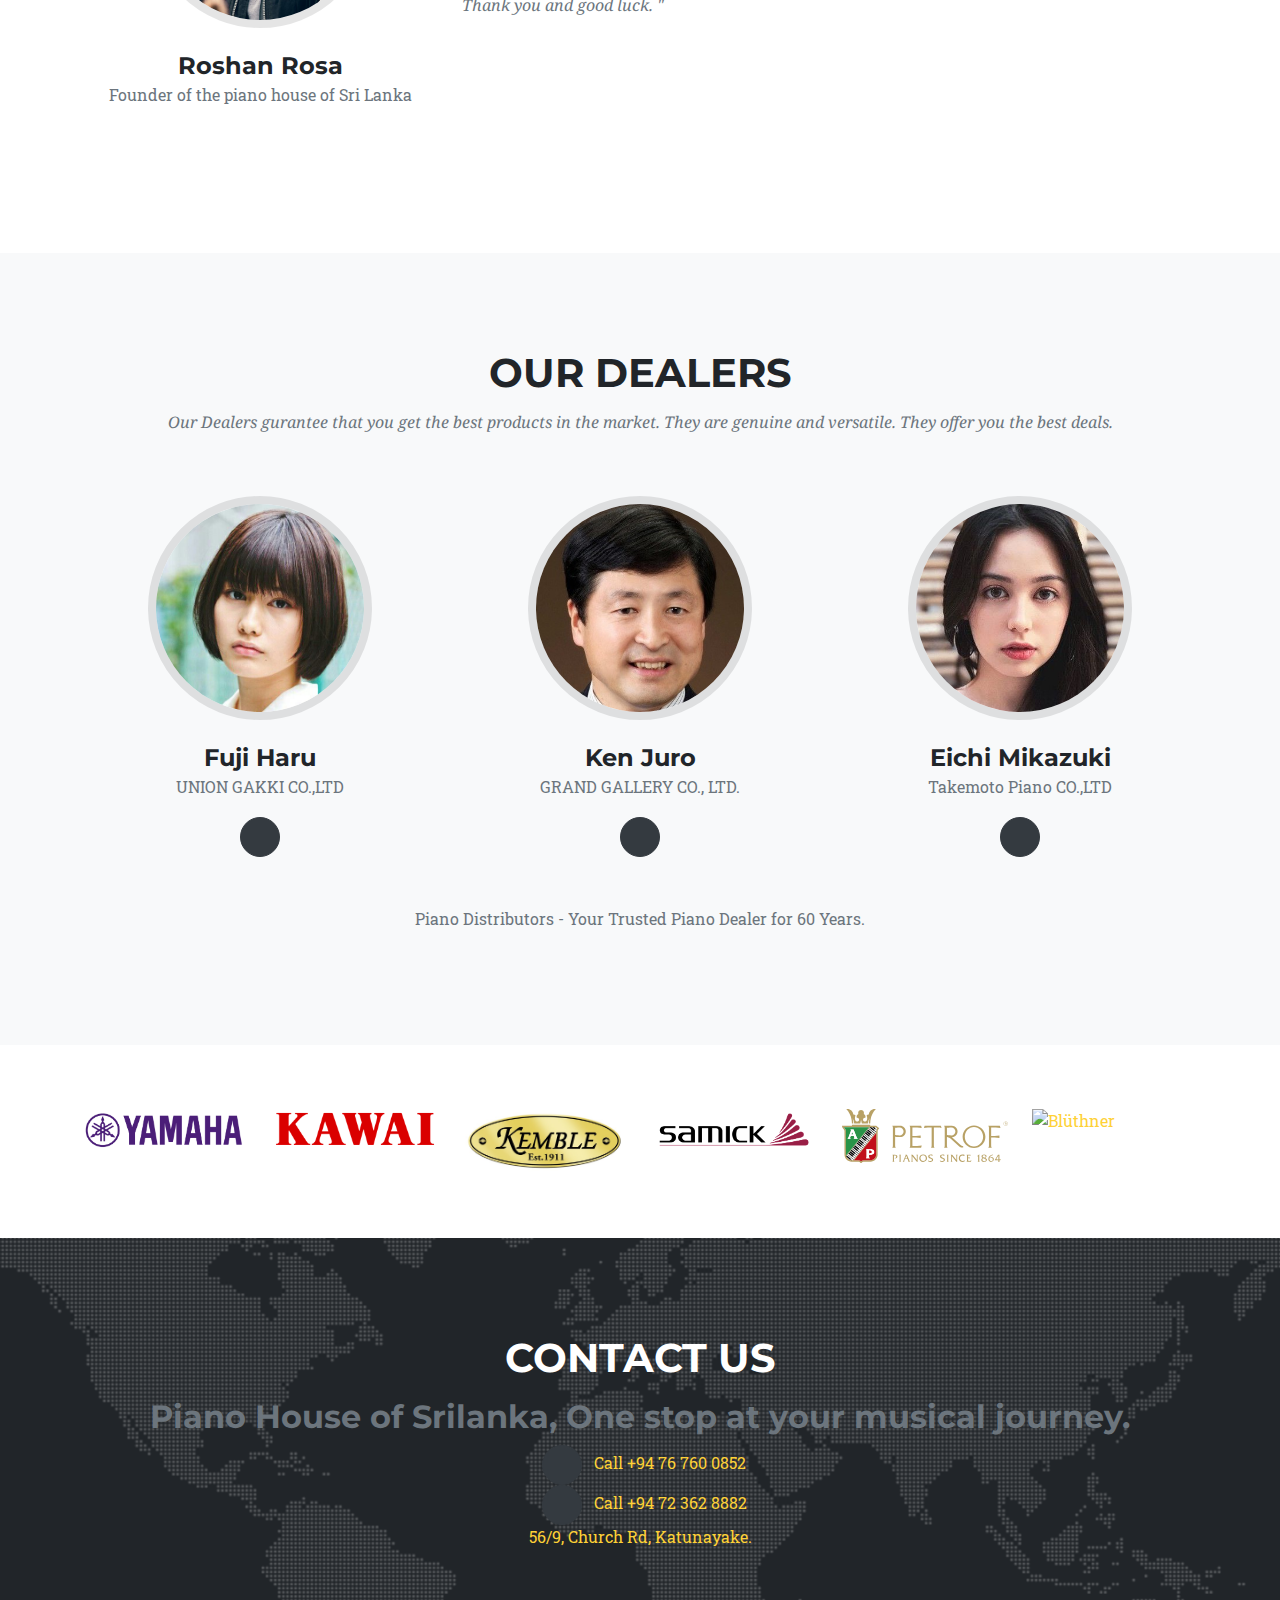
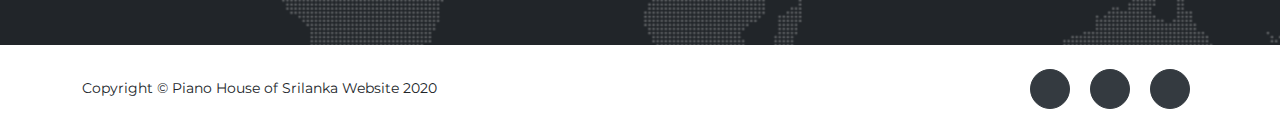
==== commit 9c49f0d5: "updating img" ====
--- a/index.html
+++ b/index.html
@@ -307,22 +307,22 @@
          <div class="container">
             <div class="row">
                <div class="col-md-2 col-sm-6 my-3">
-                  <a href="#!"><img class="img-fluid d-block mx-auto" src="assets/img/logos/kissclipart-yamaha-corporation-logo-musical-instruments-audiov-2fdc190989fdd076.png" alt="" /></a>
+                  <a href="#!"><img class="img-fluid d-block mx-auto" src="assets/img/logos/yamahalogo.gif" alt="yamaha" /></a>
                </div>
                <div class="col-md-2 col-sm-6 my-3">
-                  <a href="#!"><img class="img-fluid d-block mx-auto" src="assets/img/logos/KAWAI-Logo.svg - Copy - Copy.png" alt="" /></a>
+                  <a href="#!"><img class="img-fluid d-block mx-auto" src="assets/img/logos/KAWAI-Logo.svg.png" alt="KAWAI" /></a>
                </div>
                <div class="col-md-2 col-sm-6 my-3">
-                  <a href="#!"><img class="img-fluid d-block mx-auto" src="assets/img/logos/Kemble_logo - Copy.jpg" alt="" /></a>
+                  <a href="#!"><img class="img-fluid d-block mx-auto" src="assets/img/logos/Kemble_logo.jpg" alt="Kemble_logo" /></a>
                </div>
                <div class="col-md-2 col-sm-6 my-3">
-                  <a href="#!"><img class="img-fluid d-block mx-auto" src="assets/img/logos/Samick_logo_2.png" alt="" /></a>
+                  <a href="#!"><img class="img-fluid d-block mx-auto" src="assets/img/logos/Samick_logo_2.png" alt="Samick_logo" /></a>
                </div>
                <div class="col-md-2 col-sm-6 my-3">
-                  <a href="#!"><img class="img-fluid d-block mx-auto" src="assets/img/logos/petrof-hradec-kralove-piano-maintenance-c-bechstein-piano-png-clip-art.png" alt="" /></a>
+                  <a href="#!"><img class="img-fluid d-block mx-auto" src="assets/img/logos/logoPetrof.svg" alt="logoPetrof" /></a>
                </div>
                <div class="col-md-2 col-sm-6 my-3">
-                  <a href="#!"><img class="img-fluid d-block mx-auto" src="assets/img/logos/png-transparent-bluthner-grand-piano-fazioli-pipe-organ-kawai-musical-instruments-text-piano-logo.png" alt="" /></a>
+                  <a href="#!"><img class="img-fluid d-block mx-auto" src="assets/img/logos/Blüthner-Logo.svg.png" alt="Blüthner" /></a>
                </div>
             </div>
          </div>
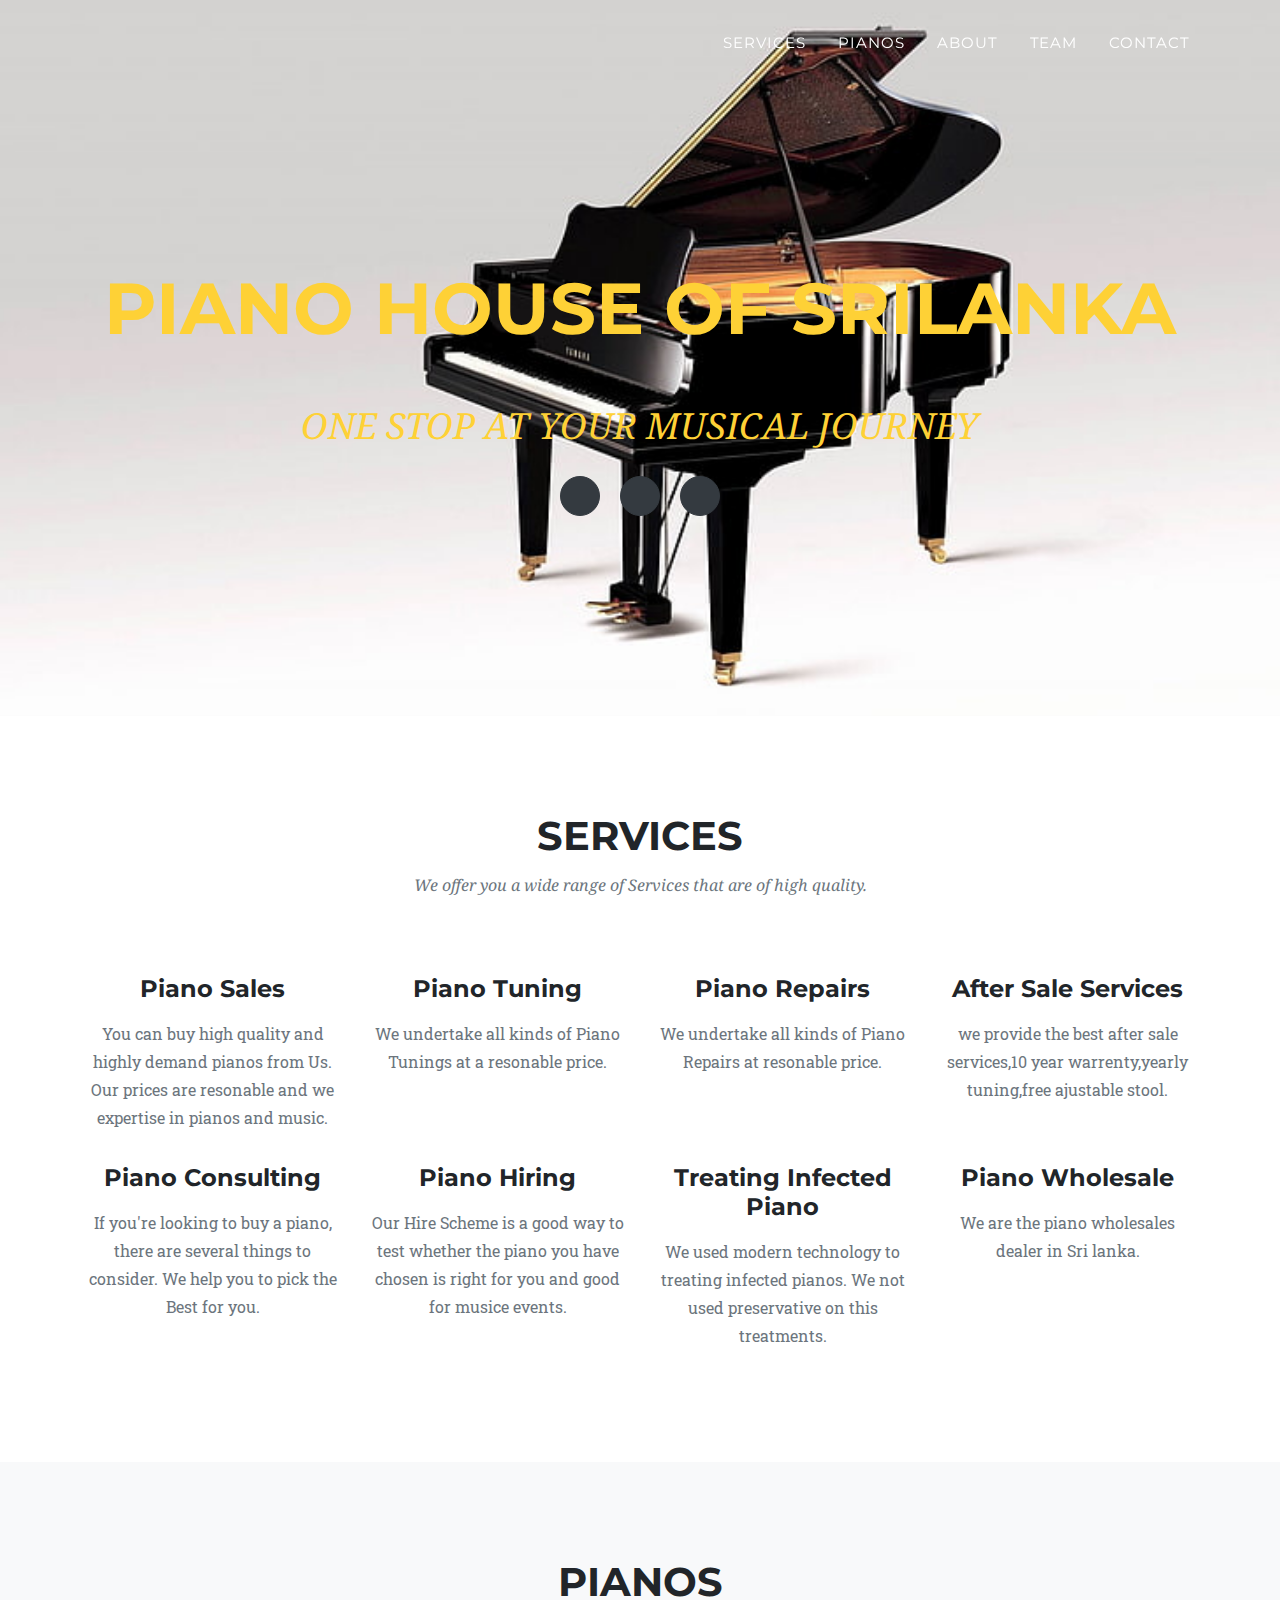
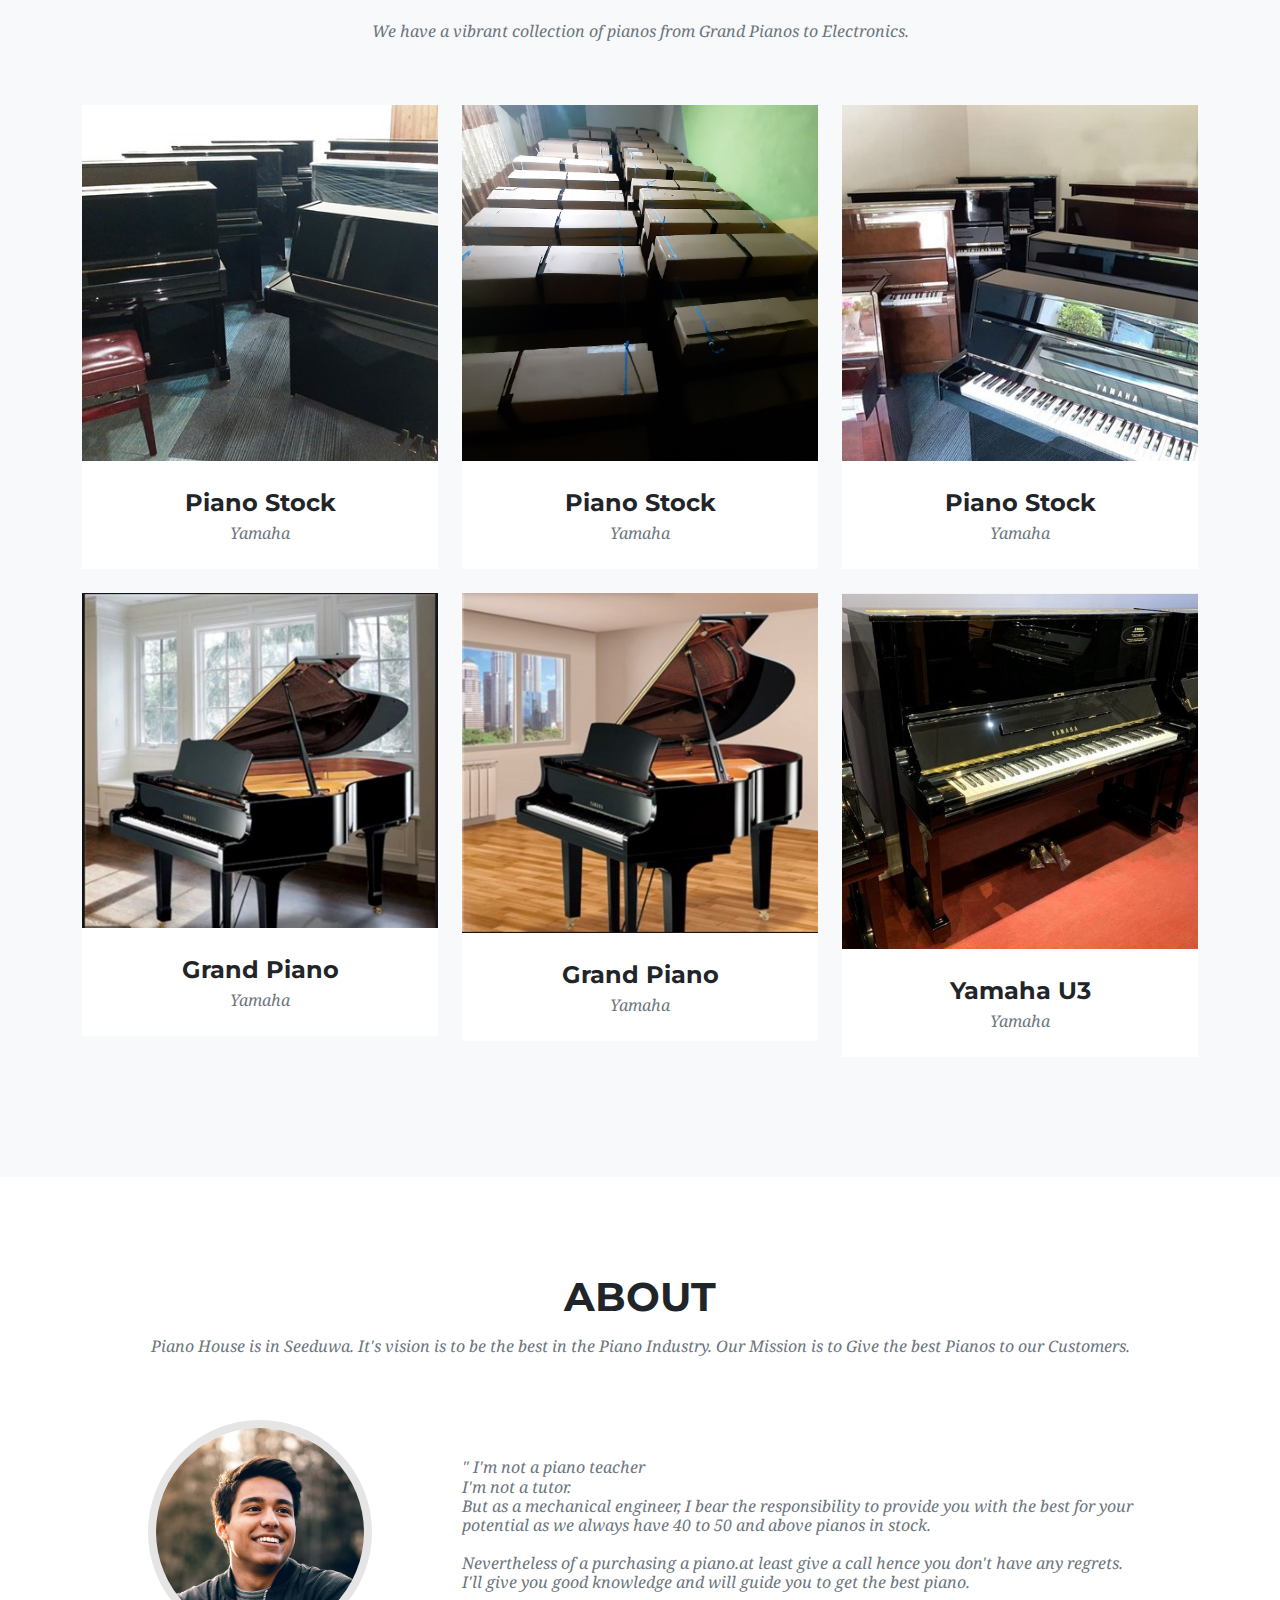
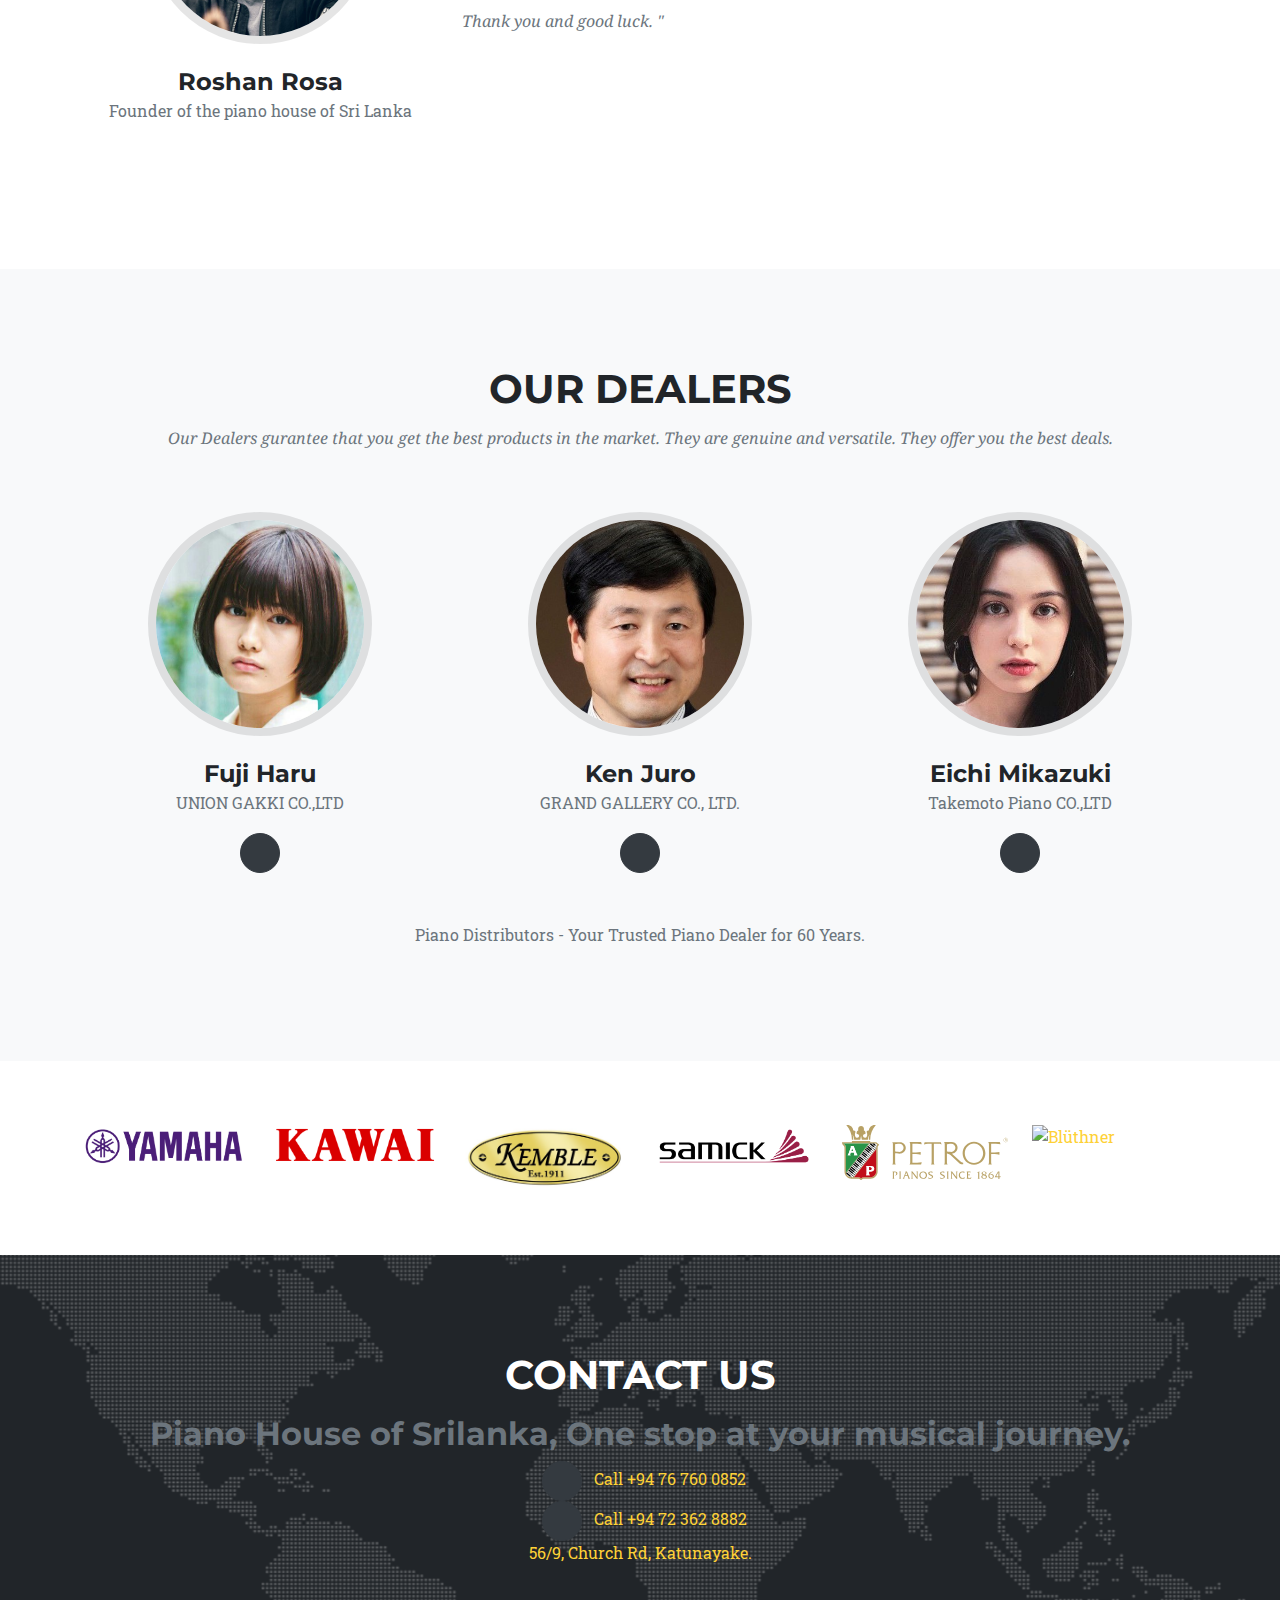
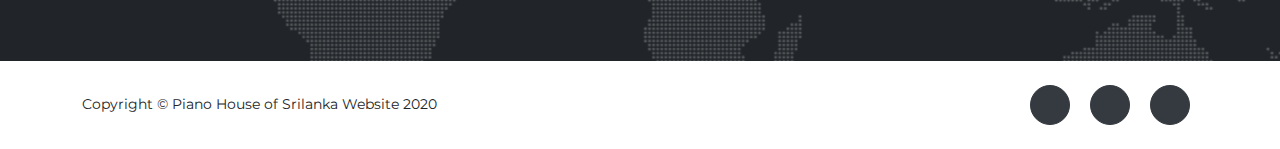
==== commit 8339be5e: "updating img piano" ====
--- a/index.html
+++ b/index.html
@@ -219,11 +219,11 @@
                         <div class="portfolio-hover">
                            <div class="portfolio-hover-content"><i class="fas fa-plus fa-3x"></i></div>
                         </div>
-                        <img class="img-fluid" src="assets/img/portfolio/ElectricPiano1.jpeg" alt=""
+                        <img class="img-fluid" src="assets/img/portfolio/yamaha-u3.jpg" alt="Yamaha-U3"
                            />
                      </a>
                      <div class="portfolio-caption">
-                        <div class="portfolio-caption-heading">Electric Piano</div>
+                        <div class="portfolio-caption-heading">Yamaha U3</div>
                         <div class="portfolio-caption-subheading text-muted">Yamaha</div>
                      </div>
                   </div>
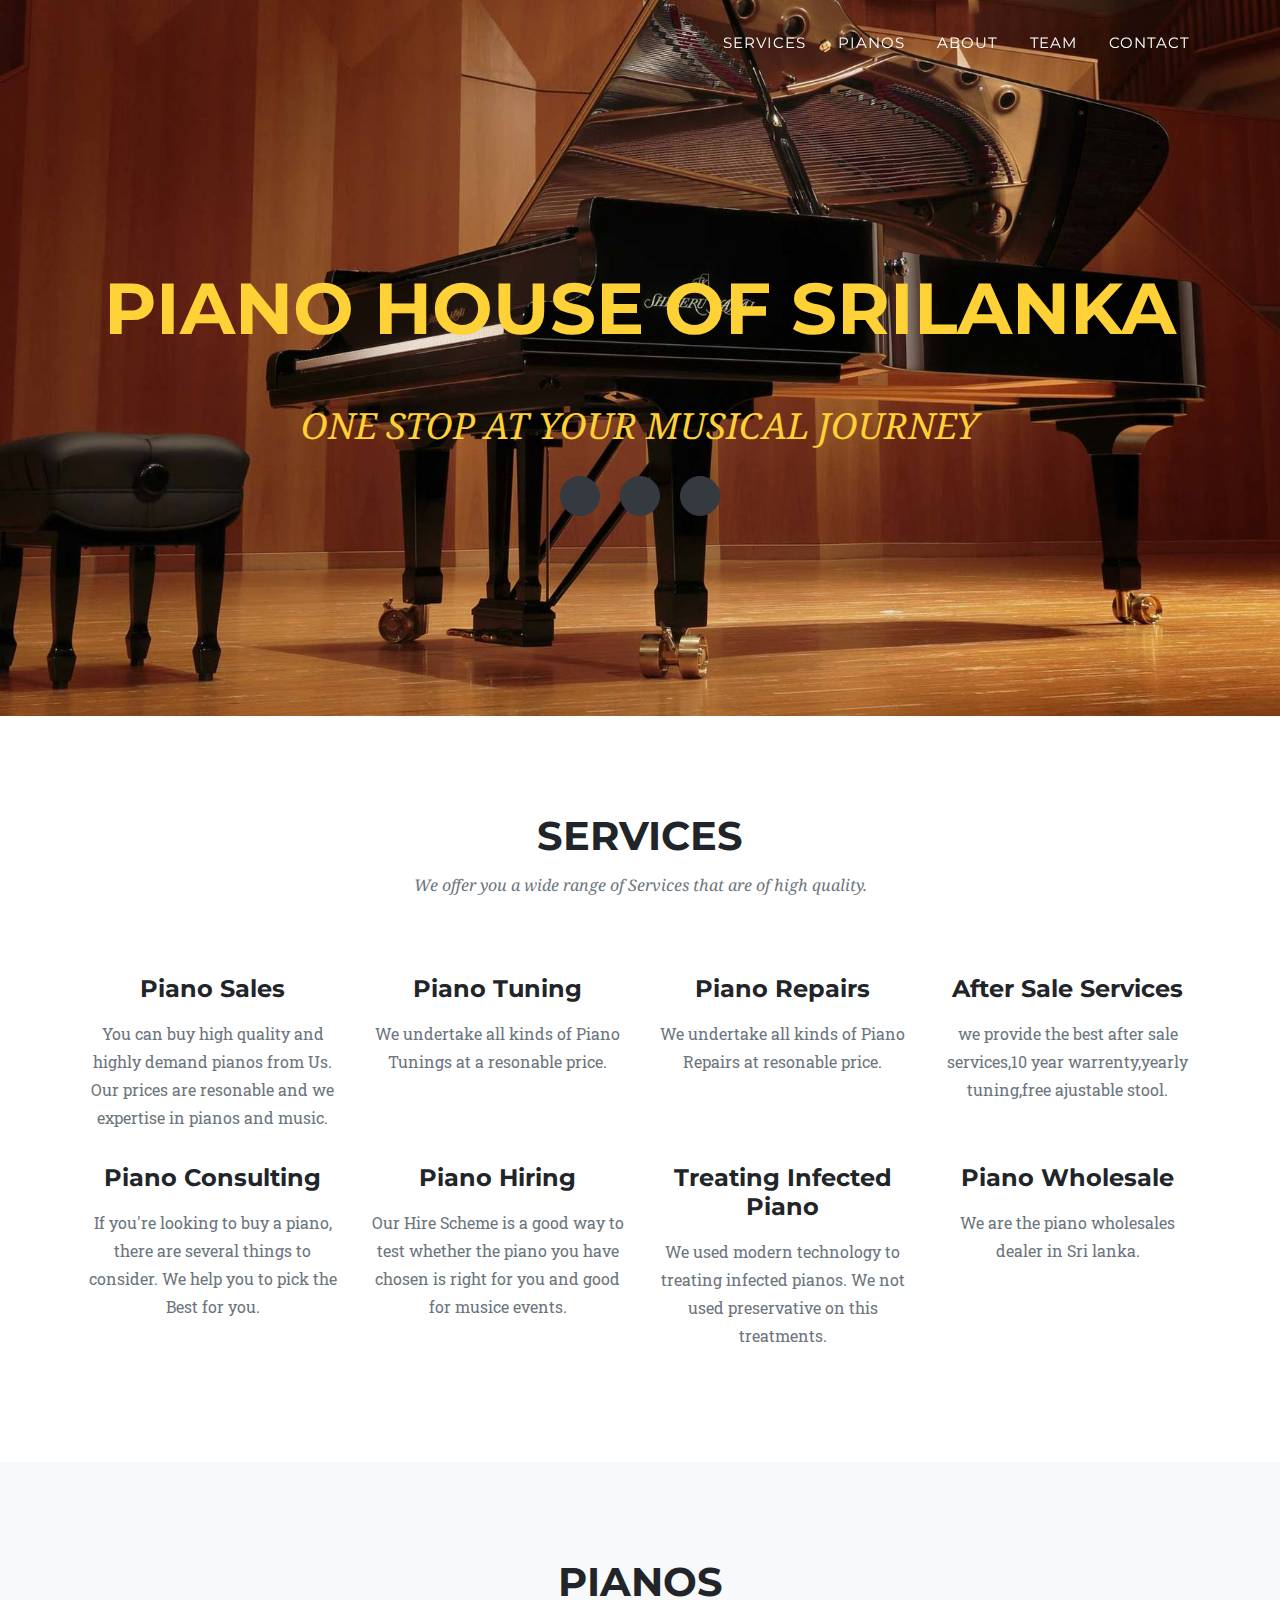
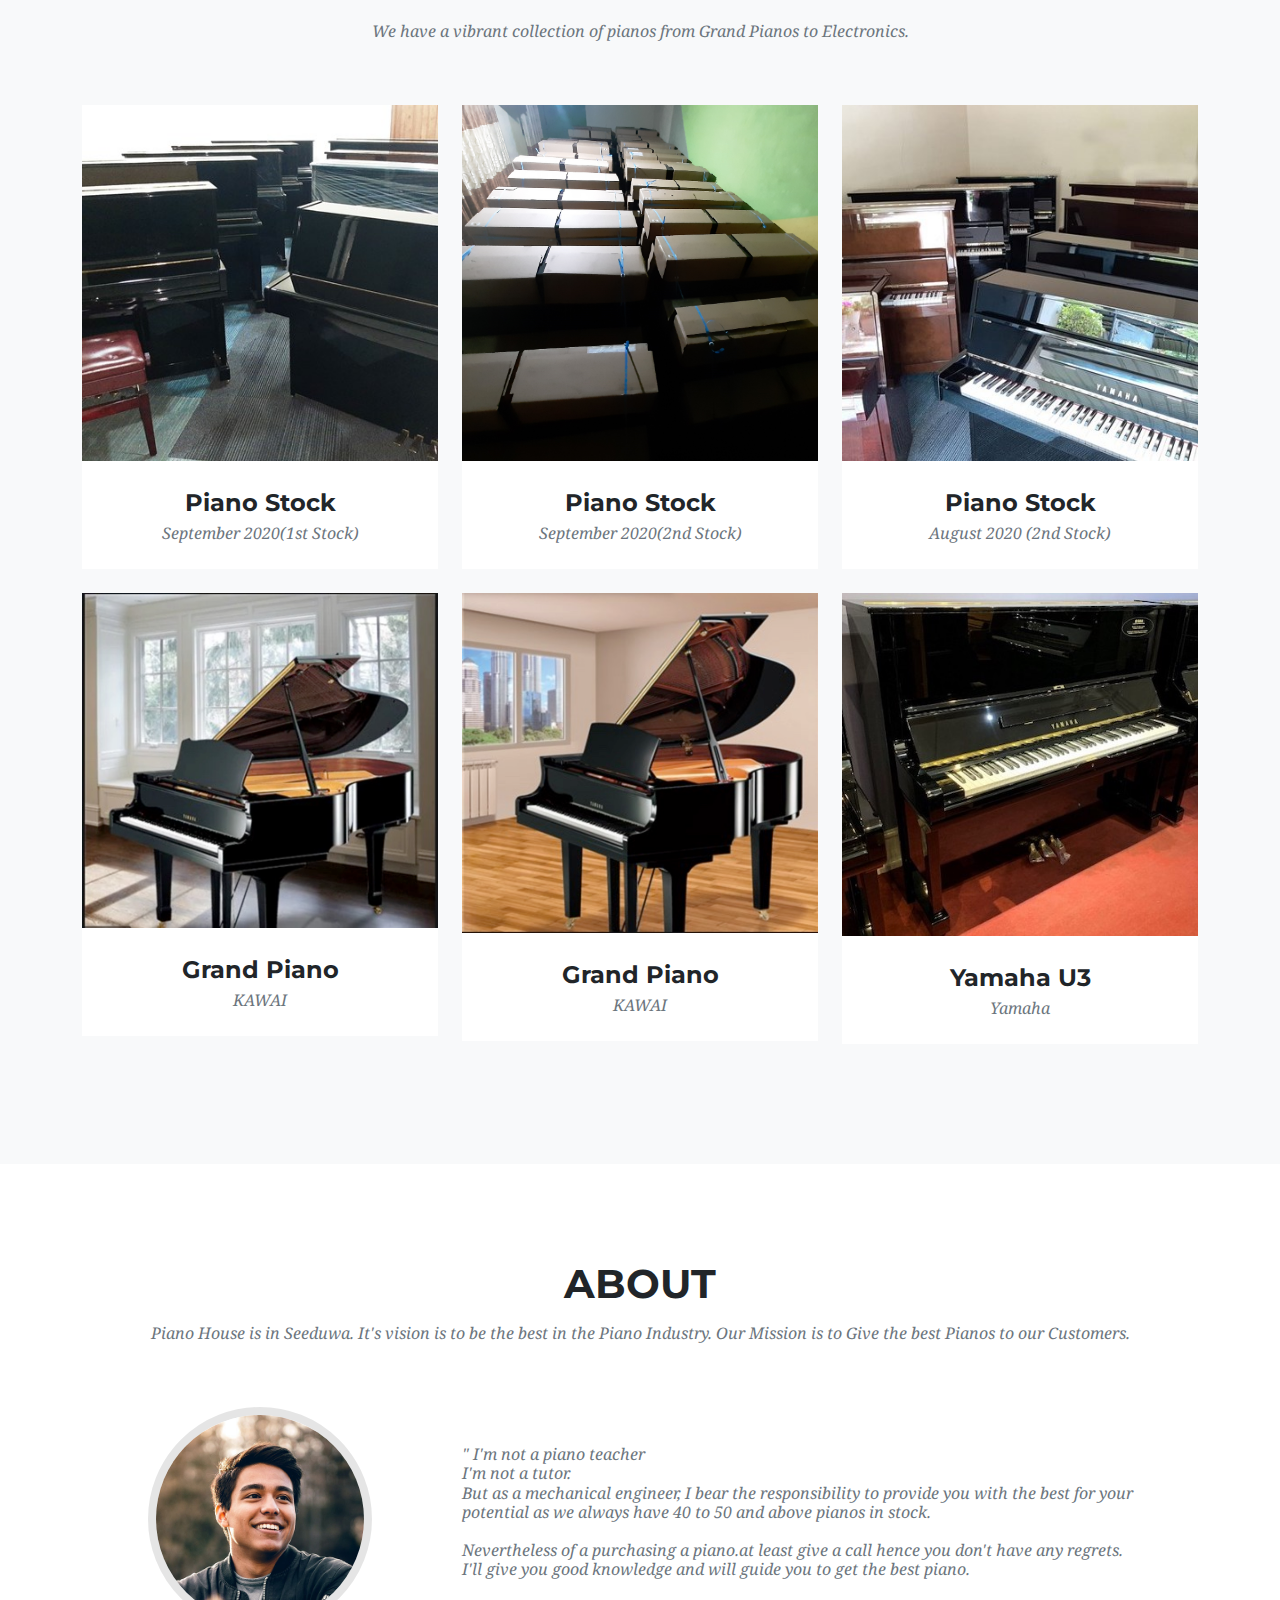
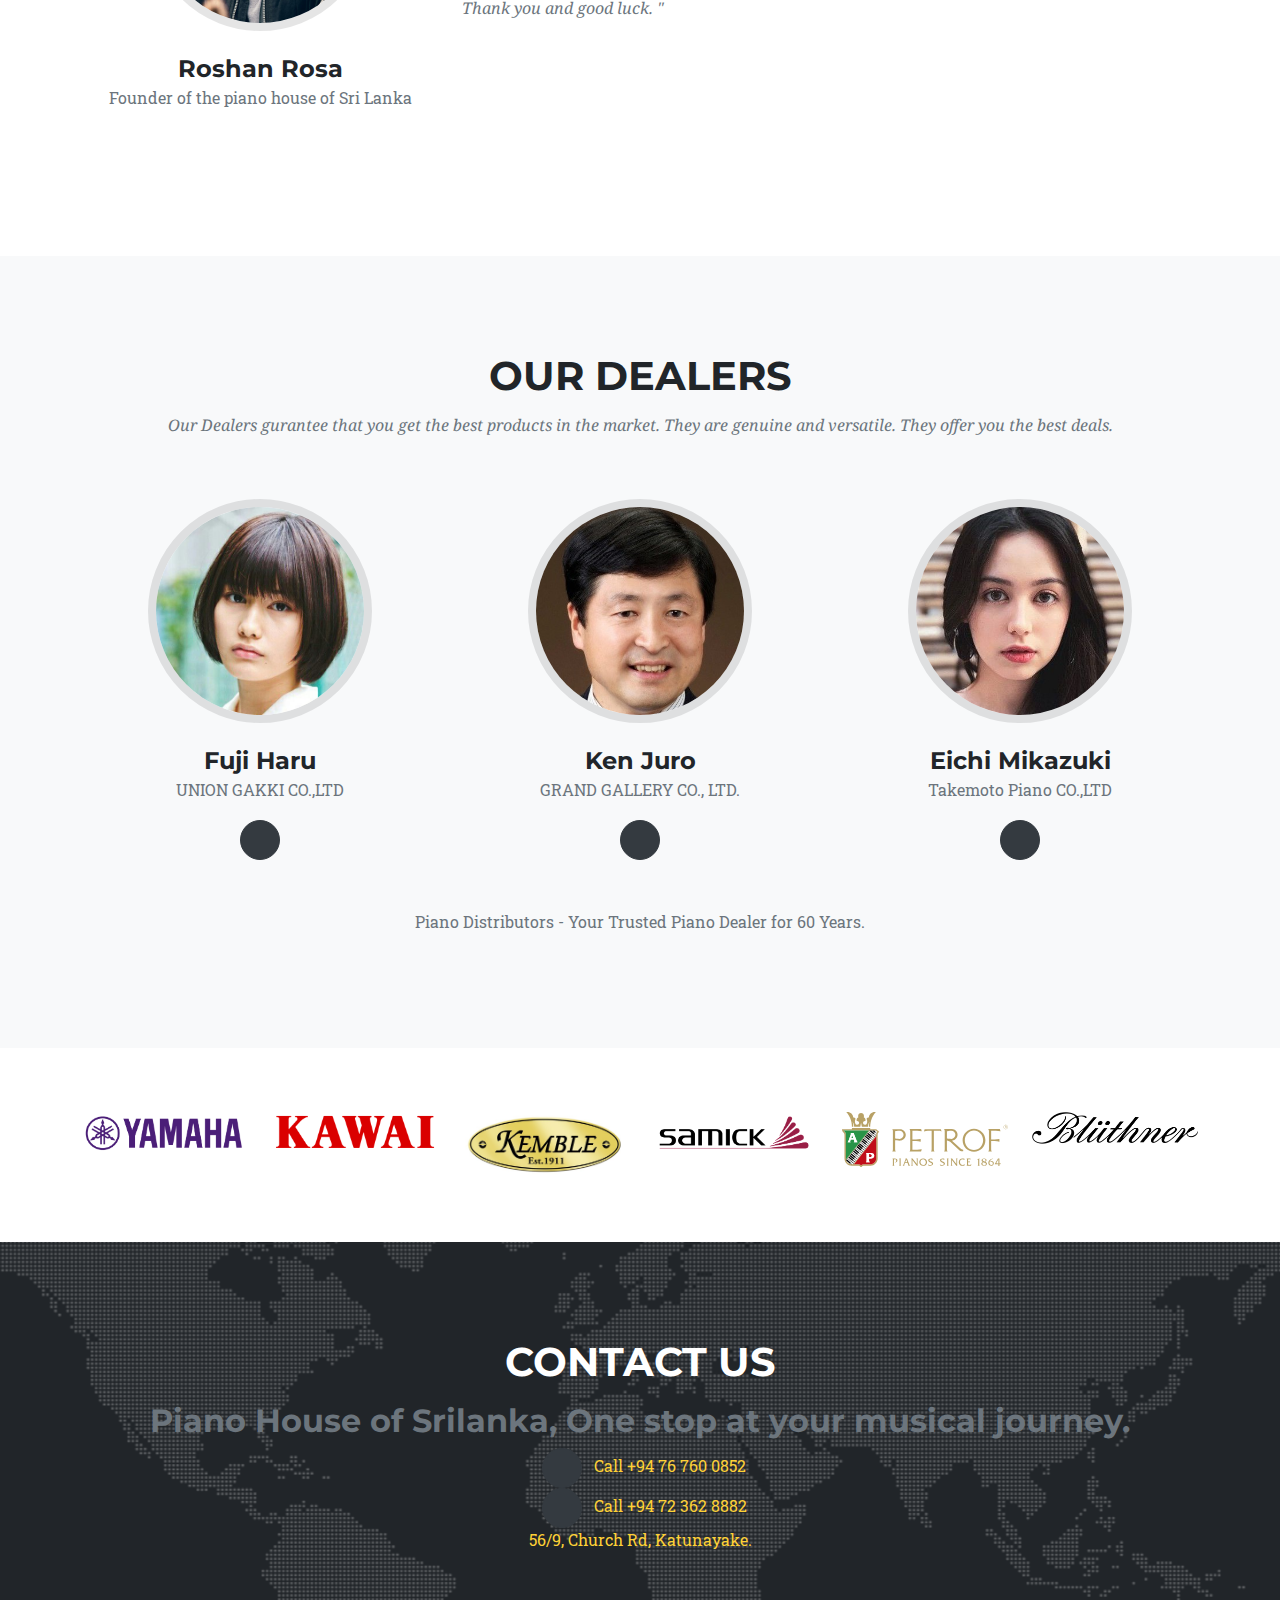
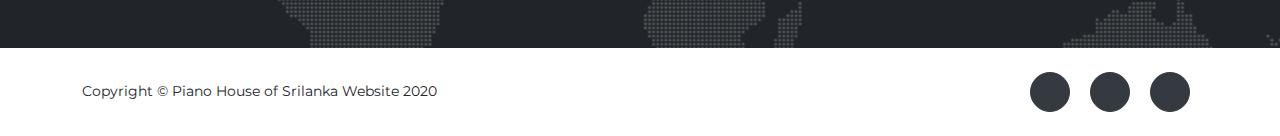
==== commit 09a4922e: "main img update" ====
--- a/index.html
+++ b/index.html
@@ -144,7 +144,7 @@
                      </a>
                      <div class="portfolio-caption">
                         <div class="portfolio-caption-heading">Piano Stock</div>
-                        <div class="portfolio-caption-subheading text-muted">Yamaha</div>
+                        <div class="portfolio-caption-subheading text-muted">September 2020(1st Stock)</div>
                      </div>
                   </div>
                </div>
@@ -160,7 +160,7 @@
                      </a>
                      <div class="portfolio-caption">
                         <div class="portfolio-caption-heading">Piano Stock</div>
-                        <div class="portfolio-caption-subheading text-muted">Yamaha</div>
+                        <div class="portfolio-caption-subheading text-muted">September 2020(2nd Stock)</div>
                      </div>
                   </div>
                </div>
@@ -176,7 +176,7 @@
                      </a>
                      <div class="portfolio-caption">
                         <div class="portfolio-caption-heading">Piano Stock</div>
-                        <div class="portfolio-caption-subheading text-muted">Yamaha</div>
+                        <div class="portfolio-caption-subheading text-muted">August 2020 (2nd Stock)</div>
                      </div>
                   </div>
                </div>
@@ -192,7 +192,7 @@
                      </a>
                      <div class="portfolio-caption">
                         <div class="portfolio-caption-heading">Grand Piano</div>
-                        <div class="portfolio-caption-subheading text-muted">Yamaha</div>
+                        <div class="portfolio-caption-subheading text-muted">KAWAI</div>
                      </div>
                   </div>
                </div>
@@ -208,7 +208,7 @@
                      </a>
                      <div class="portfolio-caption">
                         <div class="portfolio-caption-heading">Grand Piano</div>
-                        <div class="portfolio-caption-subheading text-muted">Yamaha</div>
+                        <div class="portfolio-caption-subheading text-muted">KAWAI</div>
                      </div>
                   </div>
                </div>
@@ -322,7 +322,7 @@
                   <a href="#!"><img class="img-fluid d-block mx-auto" src="assets/img/logos/logoPetrof.svg" alt="logoPetrof" /></a>
                </div>
                <div class="col-md-2 col-sm-6 my-3">
-                  <a href="#!"><img class="img-fluid d-block mx-auto" src="assets/img/logos/Blüthner-Logo.svg.png" alt="Blüthner" /></a>
+                  <a href="#!"><img class="img-fluid d-block mx-auto" src="assets/img/logos/Bluthner-Logo.svg.png" alt="Blüthner" /></a>
                </div>
             </div>
          </div>
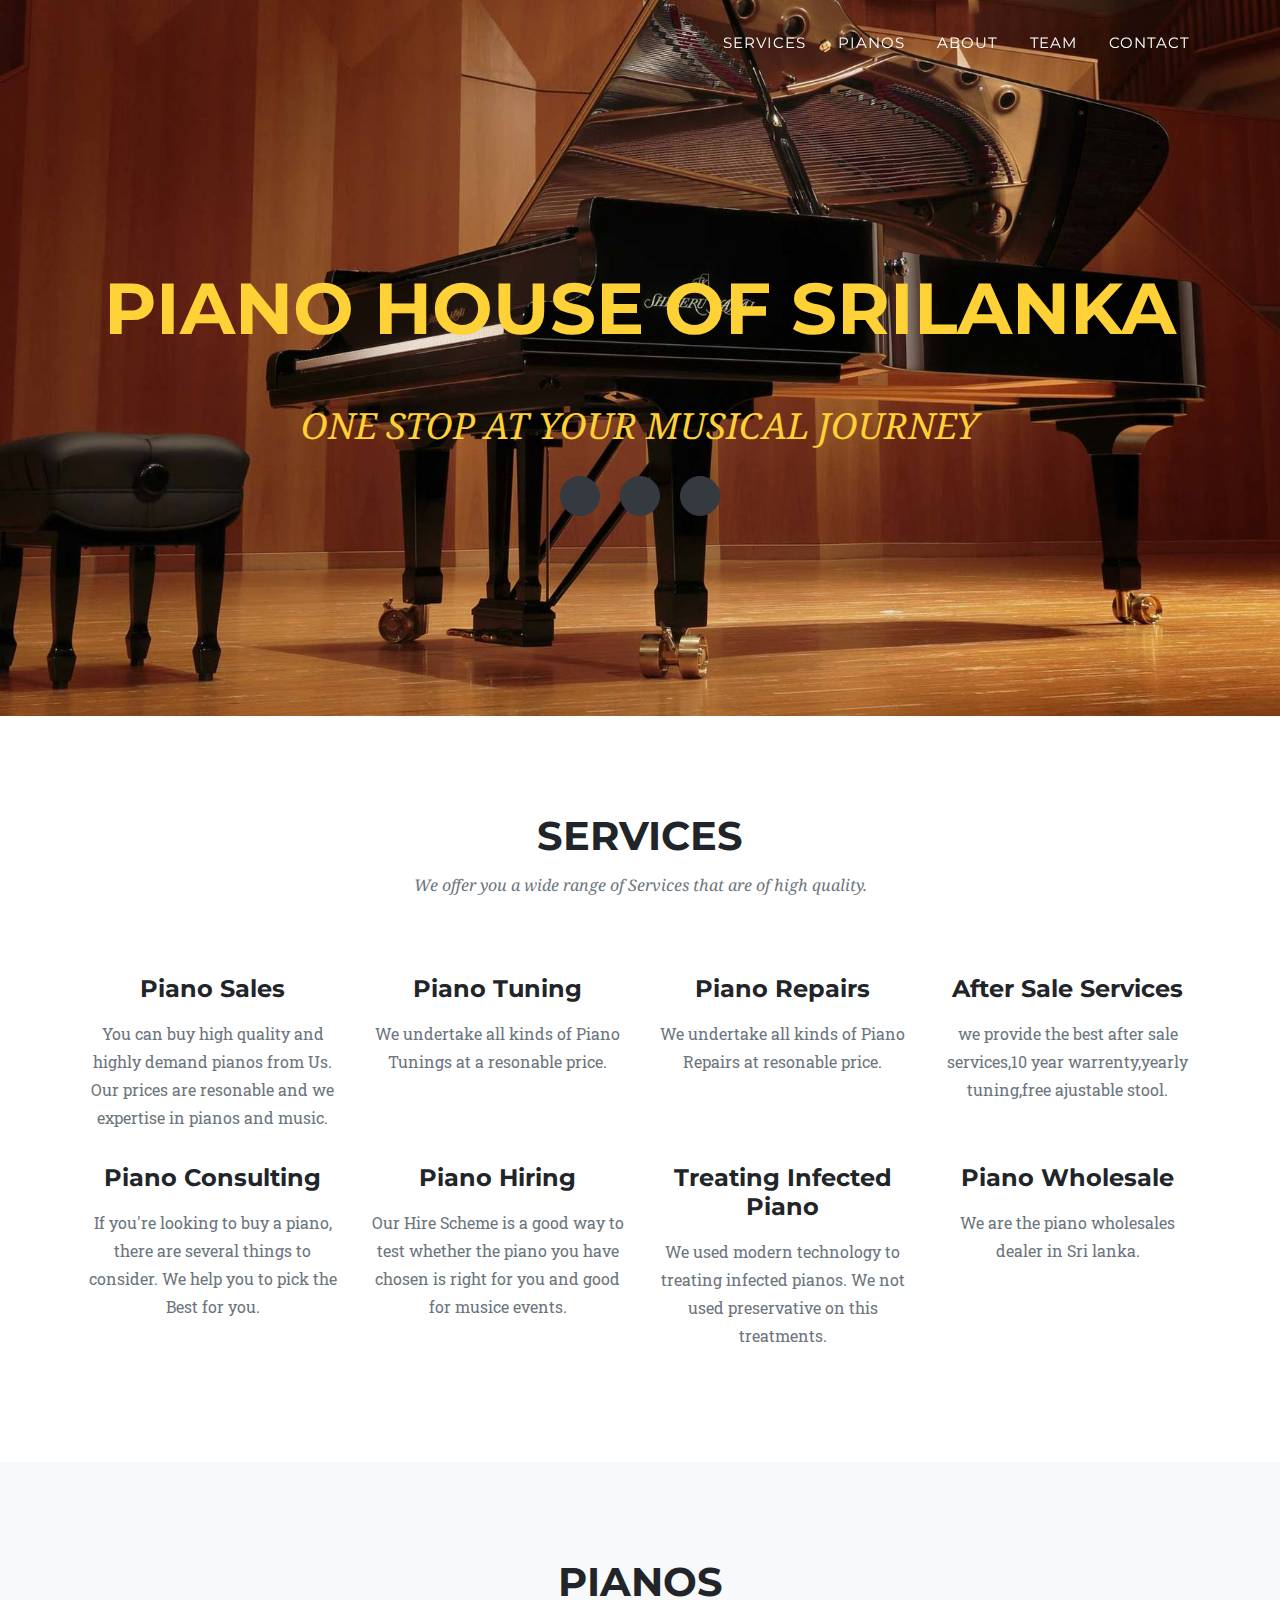
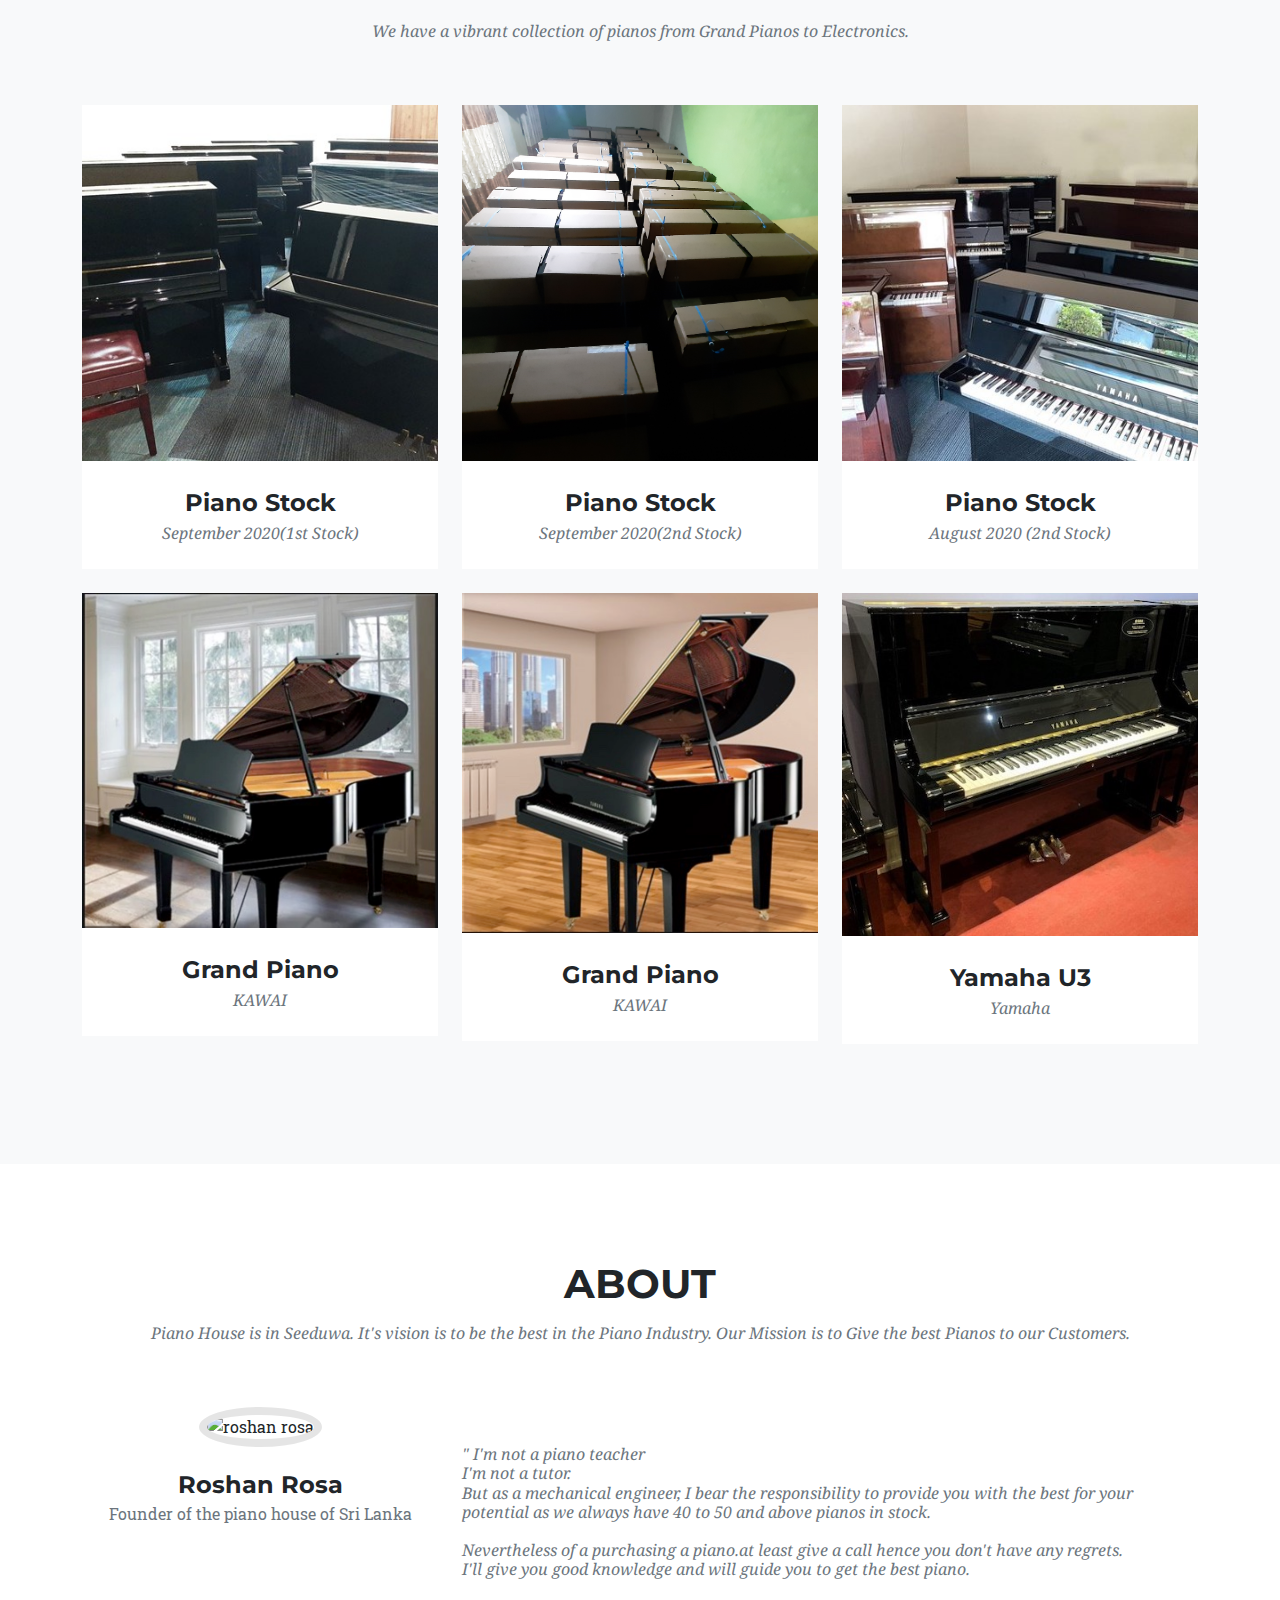
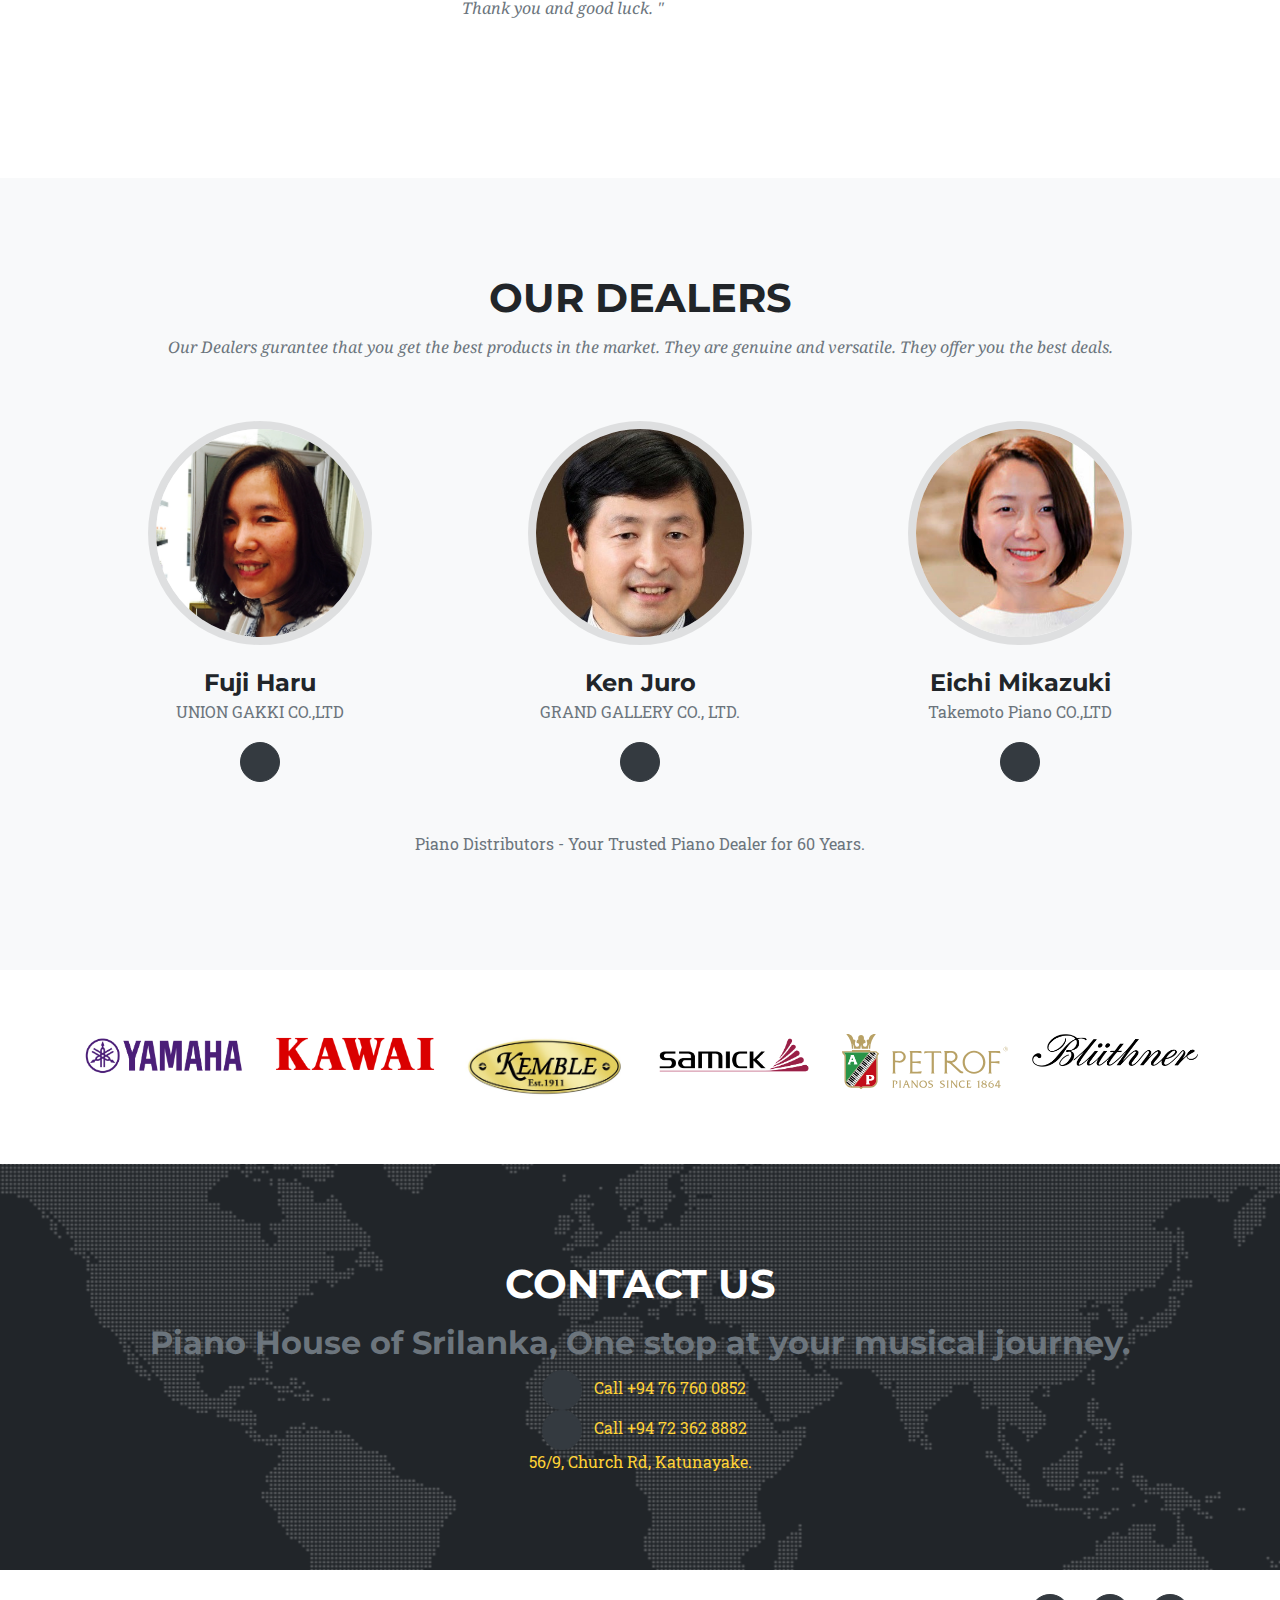
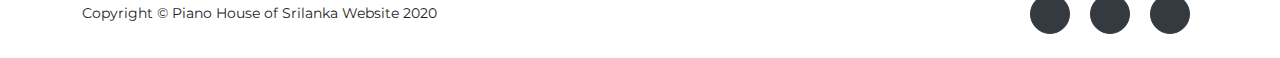
==== commit e4b318d9: "change rosa pic" ====
--- a/index.html
+++ b/index.html
@@ -182,7 +182,7 @@
                </div>
                <div class="col-lg-4 col-sm-6 mb-4">
                   <div class="portfolio-item">
-                     <a class="portfolio-link" data-toggle="modal" href="#portfolioModal1"
+                     <a class="portfolio-link" data-toggle="modal" href="#portfolioModal2"
                         >
                         <div class="portfolio-hover">
                            <div class="portfolio-hover-content"><i class="fas fa-plus fa-3x"></i></div>
@@ -242,7 +242,7 @@
              <div class="row">
             <div class="col-lg-4 col-sm-6">
                <div class="team-member">
-                  <img class="mx-auto rounded-circle" src="assets/img/team/2.jpg" alt="" />
+                  <img class="mx-auto rounded-circle" src="assets/img/team/roshan-rosa.JPG" alt="roshan rosa" />
                   <h4>Roshan Rosa</h4>
                   <p class="text-muted">Founder of the piano house of Sri Lanka</p>
                </div>
@@ -411,16 +411,17 @@
                      <div class="col-lg-8">
                         <div class="modal-body">
                            <!-- Project Details Go Here-->
-                           <h2 class="text-uppercase">Project Name</h2>
-                           <p class="item-intro text-muted">Lorem ipsum dolor sit amet consectetur.</p>
+                           <h2 class="text-uppercase">Kawai grand piano</h2>
+                           <p class="item-intro text-muted">Kawai grand piano, As the tone of each note is improved, the sense of three-dimensional sound is also enhanced.</p>
                            <img class="img-fluid d-block mx-auto" src="assets/img/portfolio/02-full.jpg" alt="" />
-                           <p>Use this area to describe your project. Lorem ipsum dolor sit amet, consectetur adipisicing elit. Est blanditiis dolorem culpa incidunt minus dignissimos deserunt repellat aperiam quasi sunt officia expedita beatae cupiditate, maiores repudiandae, nostrum, reiciendis facere nemo!</p>
+                           <p><br/>Kawai grand pianos are among the finest musical instruments in the world.<br/>
+                           Whether you’re a performing artist or an aspiring hobbyist, there is a grand piano ready to meet you exactly where you are in your musical journey.<br/>
+                           Now you can buy it in SriLanka to an astonishing price only in Piano House of SriLanka.<br/></p>
                            <ul class="list-inline">
-                              <li>Date: January 2020</li>
-                              <li>Client: Explore</li>
-                              <li>Category: Graphic Design</li>
+                              <li>Date: August 2020</li>
+                              <li>Category: Grand Piano</li>
                            </ul>
-                           <button class="btn btn-primary" data-dismiss="modal" type="button"><i class="fas fa-times mr-1"></i>Close Project</button>
+                           <button class="btn btn-primary" data-dismiss="modal" type="button"><i class="fas fa-times mr-1"></i>Close Infor</button>
                         </div>
                      </div>
                   </div>
@@ -438,16 +439,15 @@
                      <div class="col-lg-8">
                         <div class="modal-body">
                            <!-- Project Details Go Here-->
-                           <h2 class="text-uppercase">Project Name</h2>
-                           <p class="item-intro text-muted">Lorem ipsum dolor sit amet consectetur.</p>
+                           <h2 class="text-uppercase">Yamaha U3</h2>
+                           <p class="item-intro text-muted">Yamaha U Series upright pianos have long been a leading choice for educational institutions in Sri Lanka and world.</p>
                            <img class="img-fluid d-block mx-auto" src="assets/img/portfolio/03-full.jpg" alt="" />
-                           <p>Use this area to describe your project. Lorem ipsum dolor sit amet, consectetur adipisicing elit. Est blanditiis dolorem culpa incidunt minus dignissimos deserunt repellat aperiam quasi sunt officia expedita beatae cupiditate, maiores repudiandae, nostrum, reiciendis facere nemo!</p>
+                           <p>The U3 is Yamaha's full-size "flagship" studio upright piano. With a string length equal to many baby grand pianos, it is an ideal choice for professional, school and home.</p>
                            <ul class="list-inline">
-                              <li>Date: January 2020</li>
-                              <li>Client: Finish</li>
-                              <li>Category: Identity</li>
+                              <li>Date: September 2020</li>
+                              <li>Category: Yamaha</li>
                            </ul>
-                           <button class="btn btn-primary" data-dismiss="modal" type="button"><i class="fas fa-times mr-1"></i>Close Project</button>
+                           <button class="btn btn-primary" data-dismiss="modal" type="button"><i class="fas fa-times mr-1"></i>Close Infor</button>
                         </div>
                      </div>
                   </div>
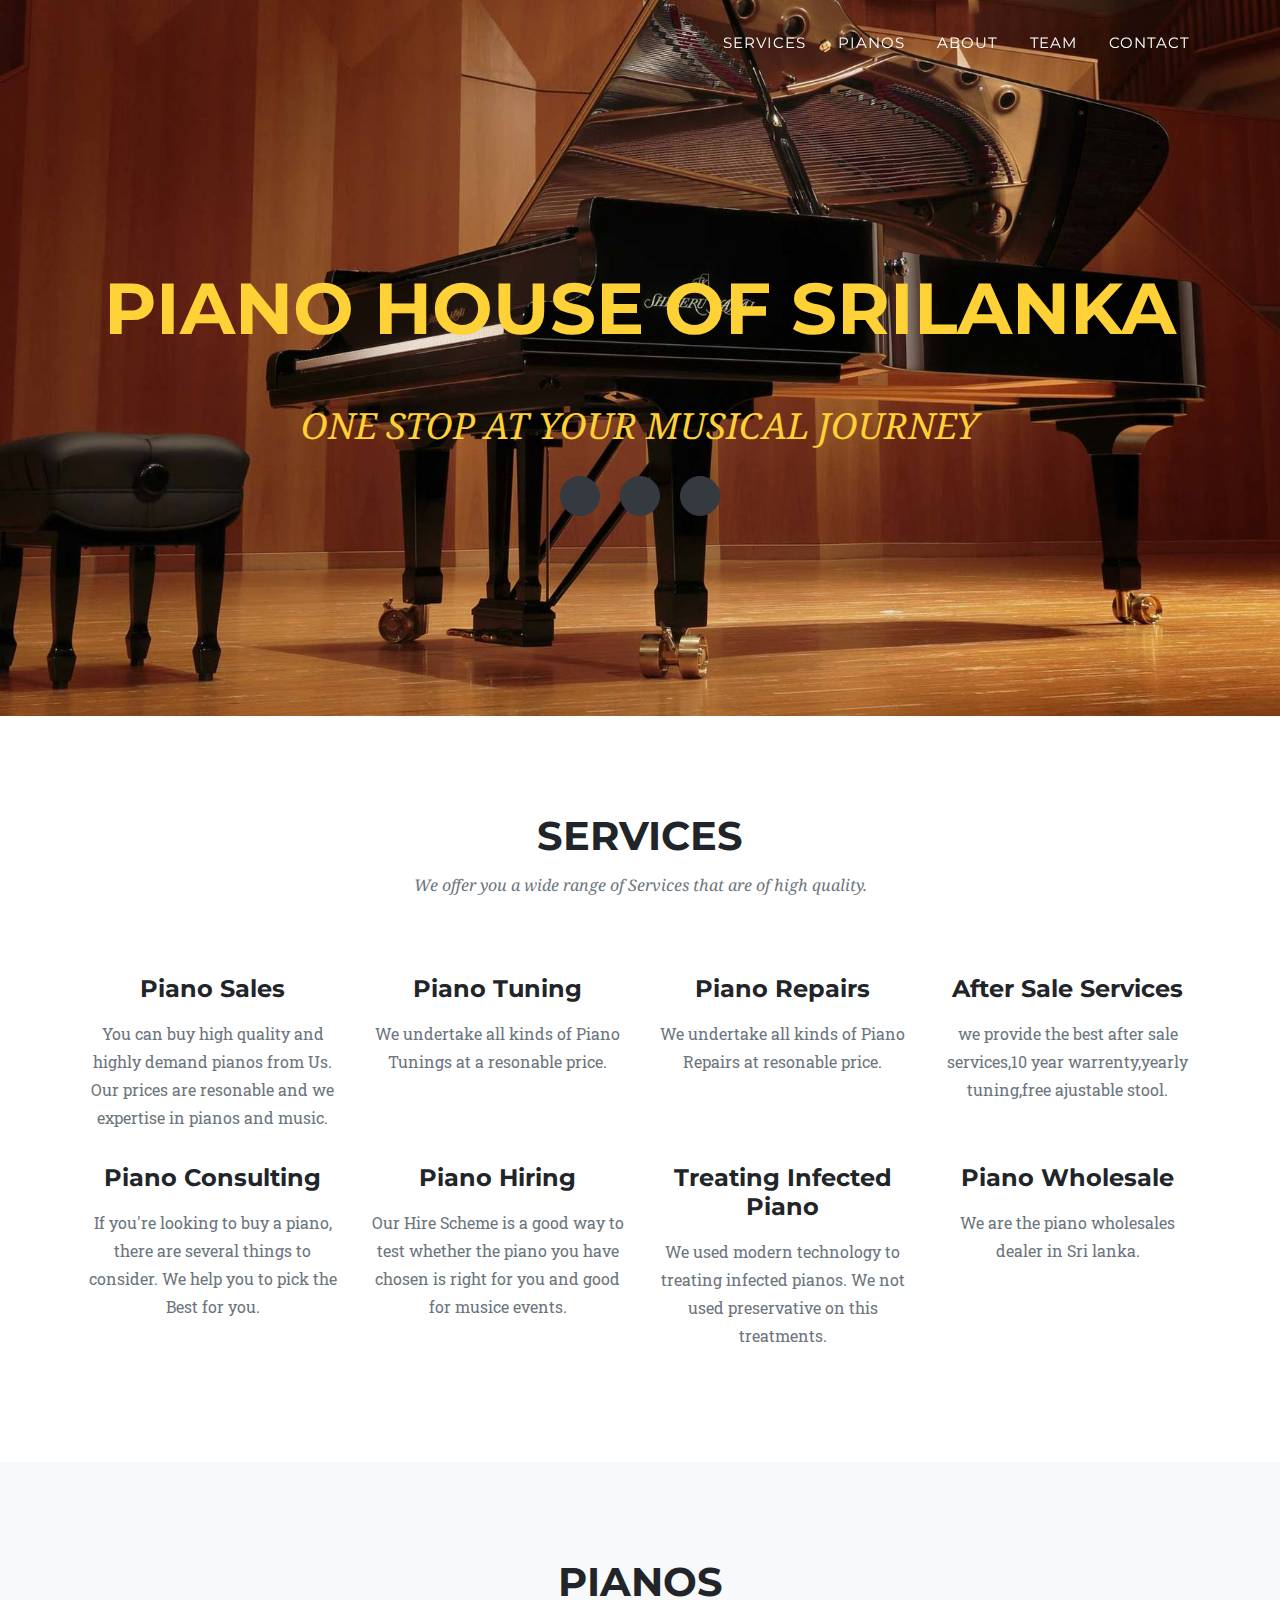
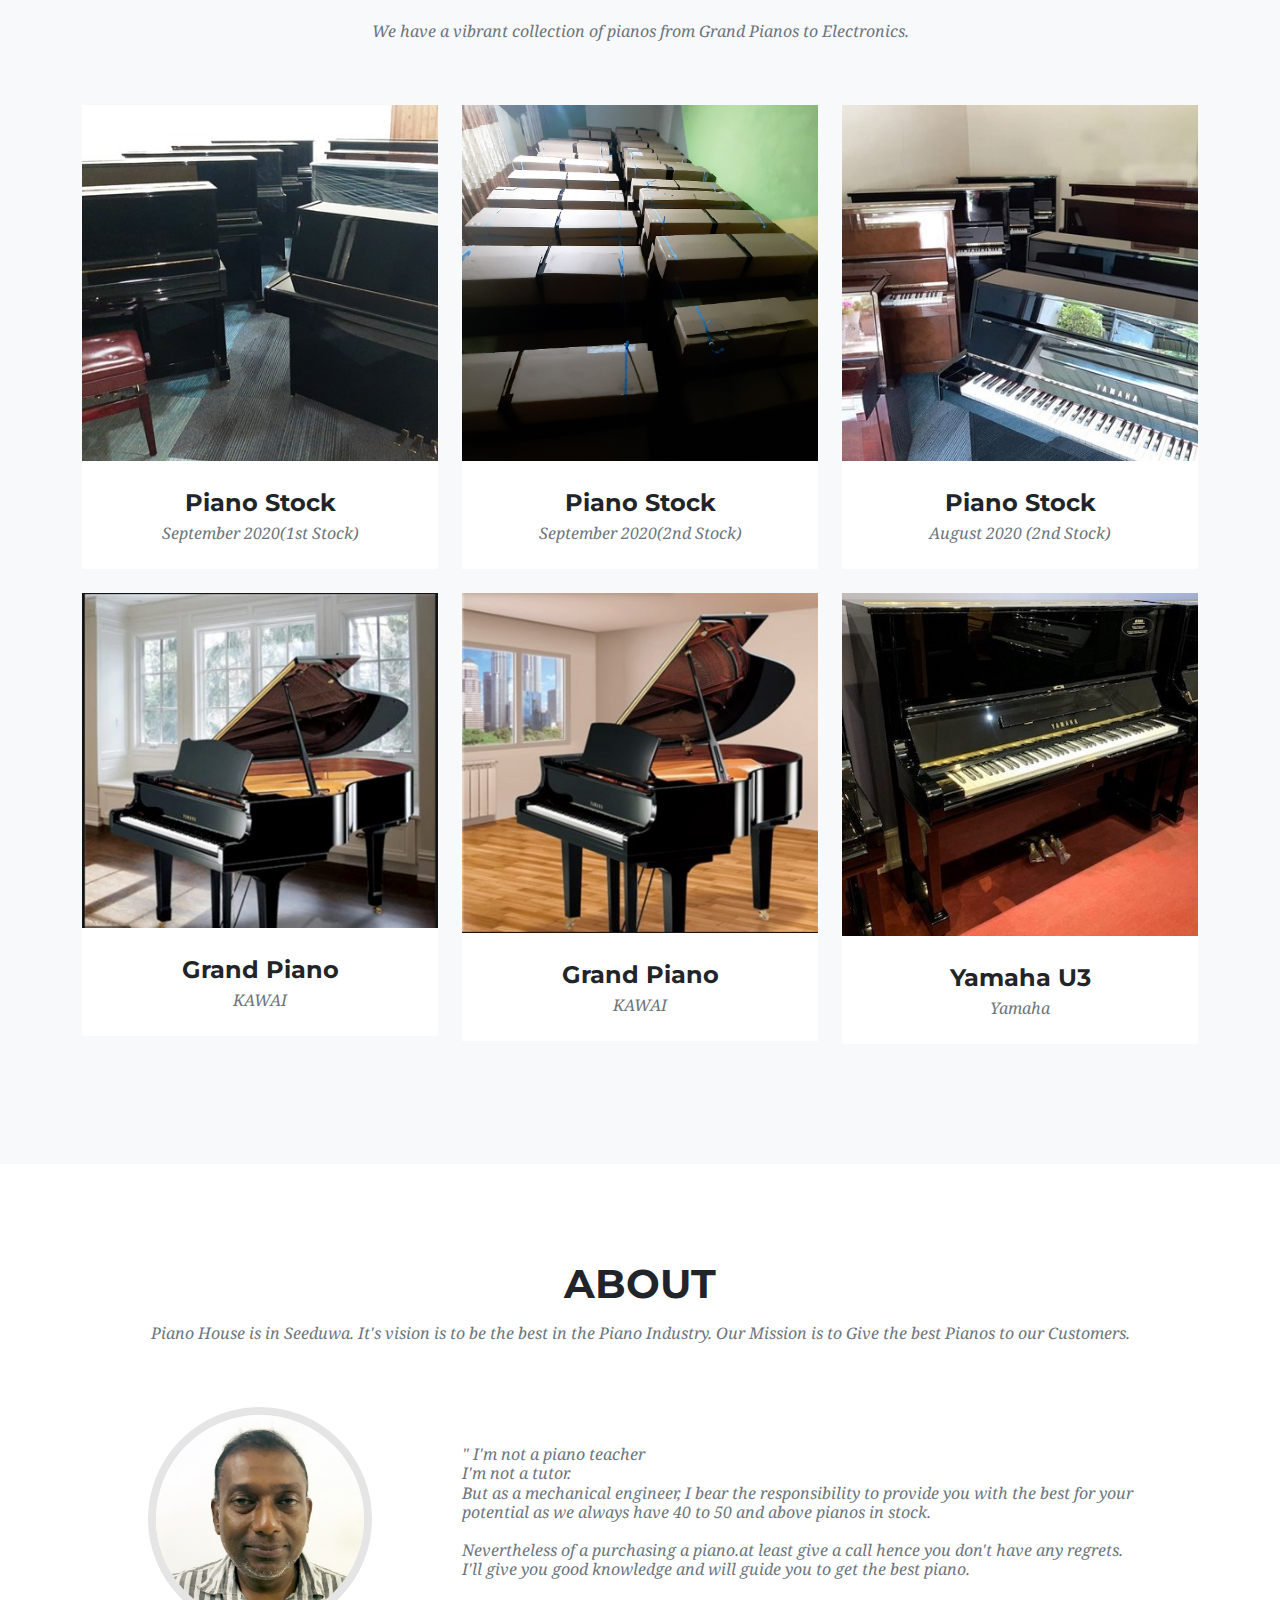
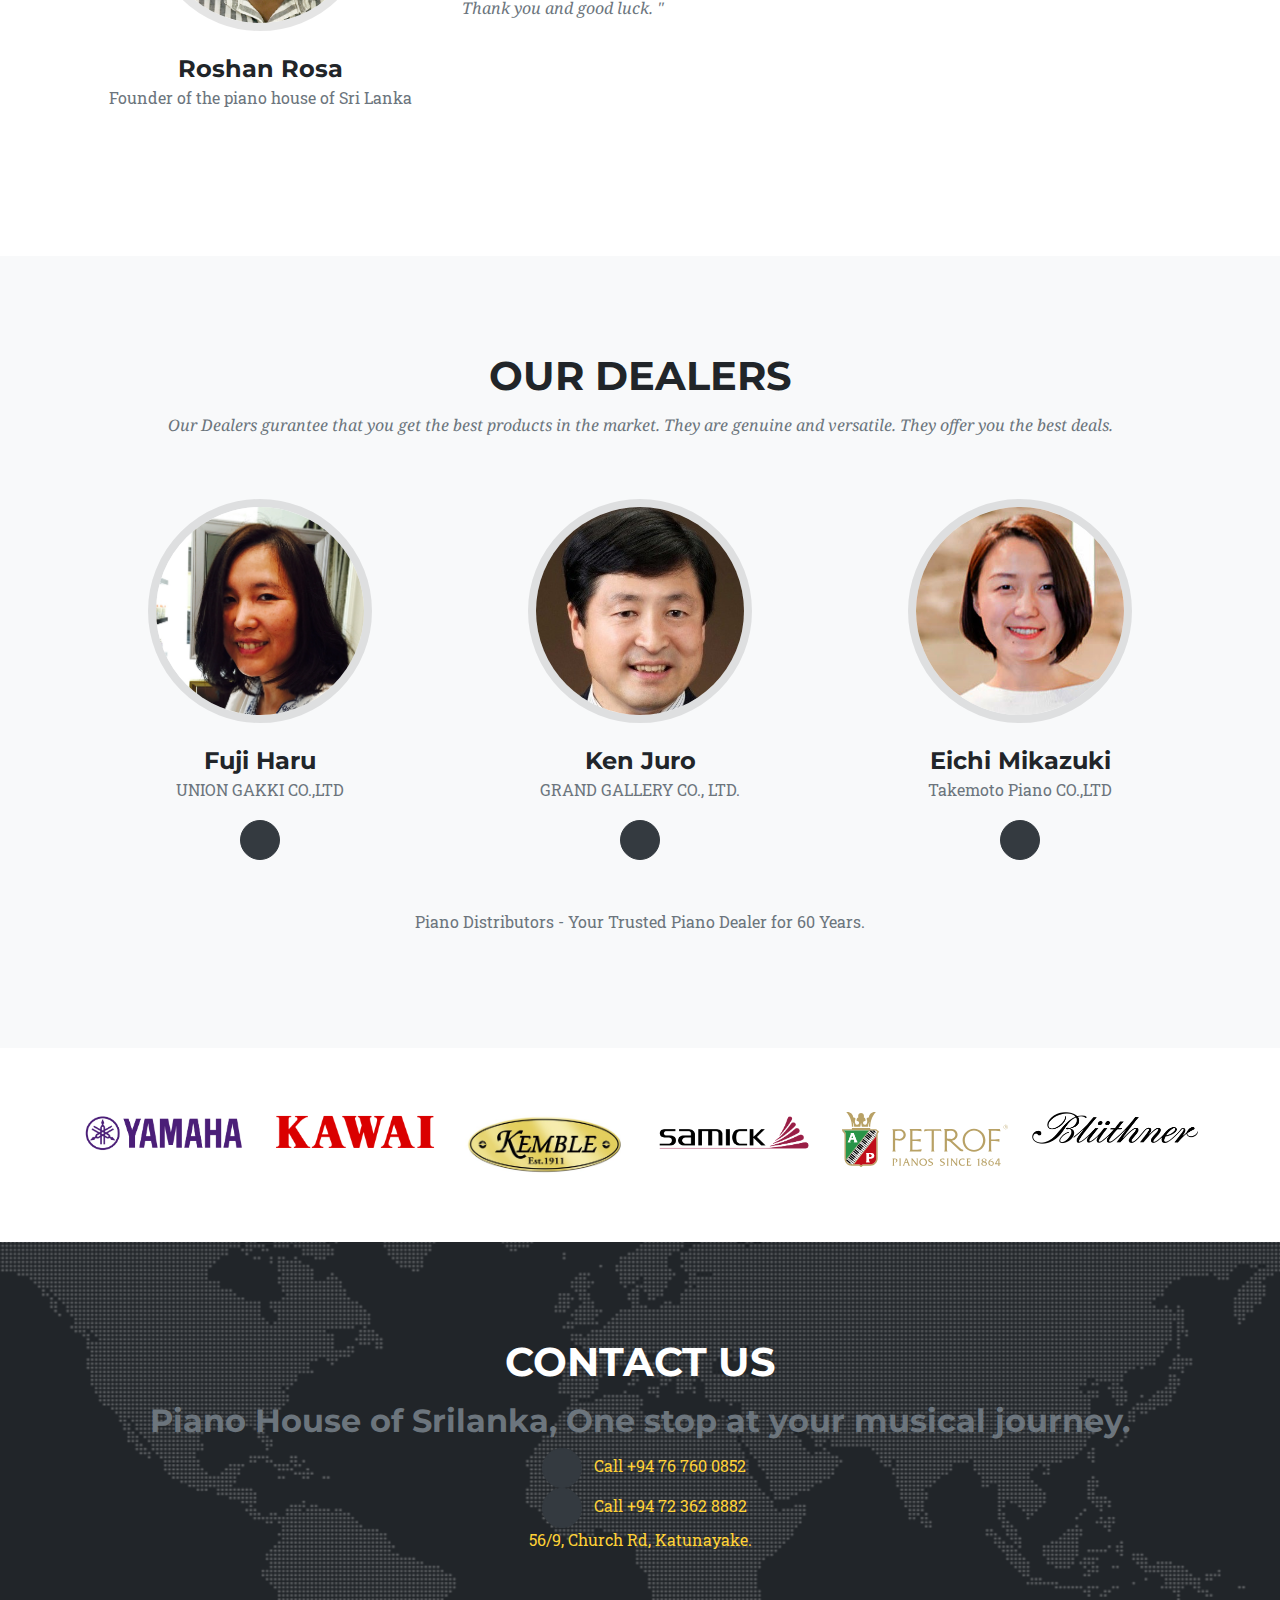
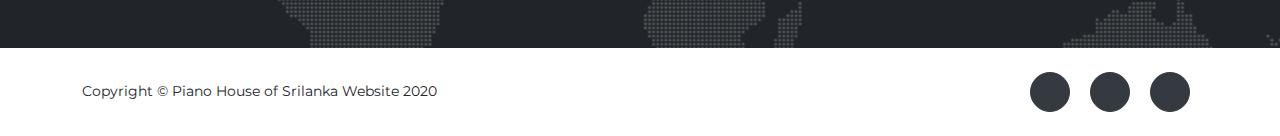
==== commit 44058e62: "adding twt" ====
--- a/index.html
+++ b/index.html
@@ -67,7 +67,7 @@
             <div class="masthead-heading text-uppercase">piano house of srilanka</div>
             <div class="masthead-subheading text-uppercase">one stop at your musical journey</div>
             
-            <a class="btn btn-dark btn-social mx-2" href="https://www.facebook.com/pianohouseofsrilanka/"><i class="fab fa-twitter" style="color:yellow" ></i></a>
+            <a class="btn btn-dark btn-social mx-2" href="https://twitter.com/piano_sri"><i class="fab fa-twitter" style="color:yellow" ></i></a>
             <a class="btn btn-dark btn-social mx-2" href="https://www.facebook.com/pianohouseofsrilanka/"><i class="fab fa-facebook-f" style="color:yellow" ></i></a>
            <a class="btn btn-dark btn-social mx-2" href="https://www.instagram.com/piano_house_of_srilanka/?igshid=o3puagsp9j3v"><i class="fab fa-instagram-square" style="color:yellow" ></i></a>
                           </div>
@@ -356,7 +356,7 @@
                   
                </div>
                <div class="col-lg-4 text-lg-right">
-                   <a class="btn btn-dark btn-social mx-2" href="https://www.facebook.com/pianohouseofsrilanka/"><i class="fab fa-twitter"></i></a>
+                   <a class="btn btn-dark btn-social mx-2" href="https://twitter.com/piano_sri"><i class="fab fa-twitter"></i></a>
                    <a class="btn btn-dark btn-social mx-2" href="https://www.facebook.com/pianohouseofsrilanka/"><i class="fab fa-facebook-f"></i></a>
                    <a class="btn btn-dark btn-social mx-2" href="https://www.instagram.com/piano_house_of_srilanka/?igshid=o3puagsp9j3v"><i class="fab fa-instagram-square"></i></a>
                    </div>
